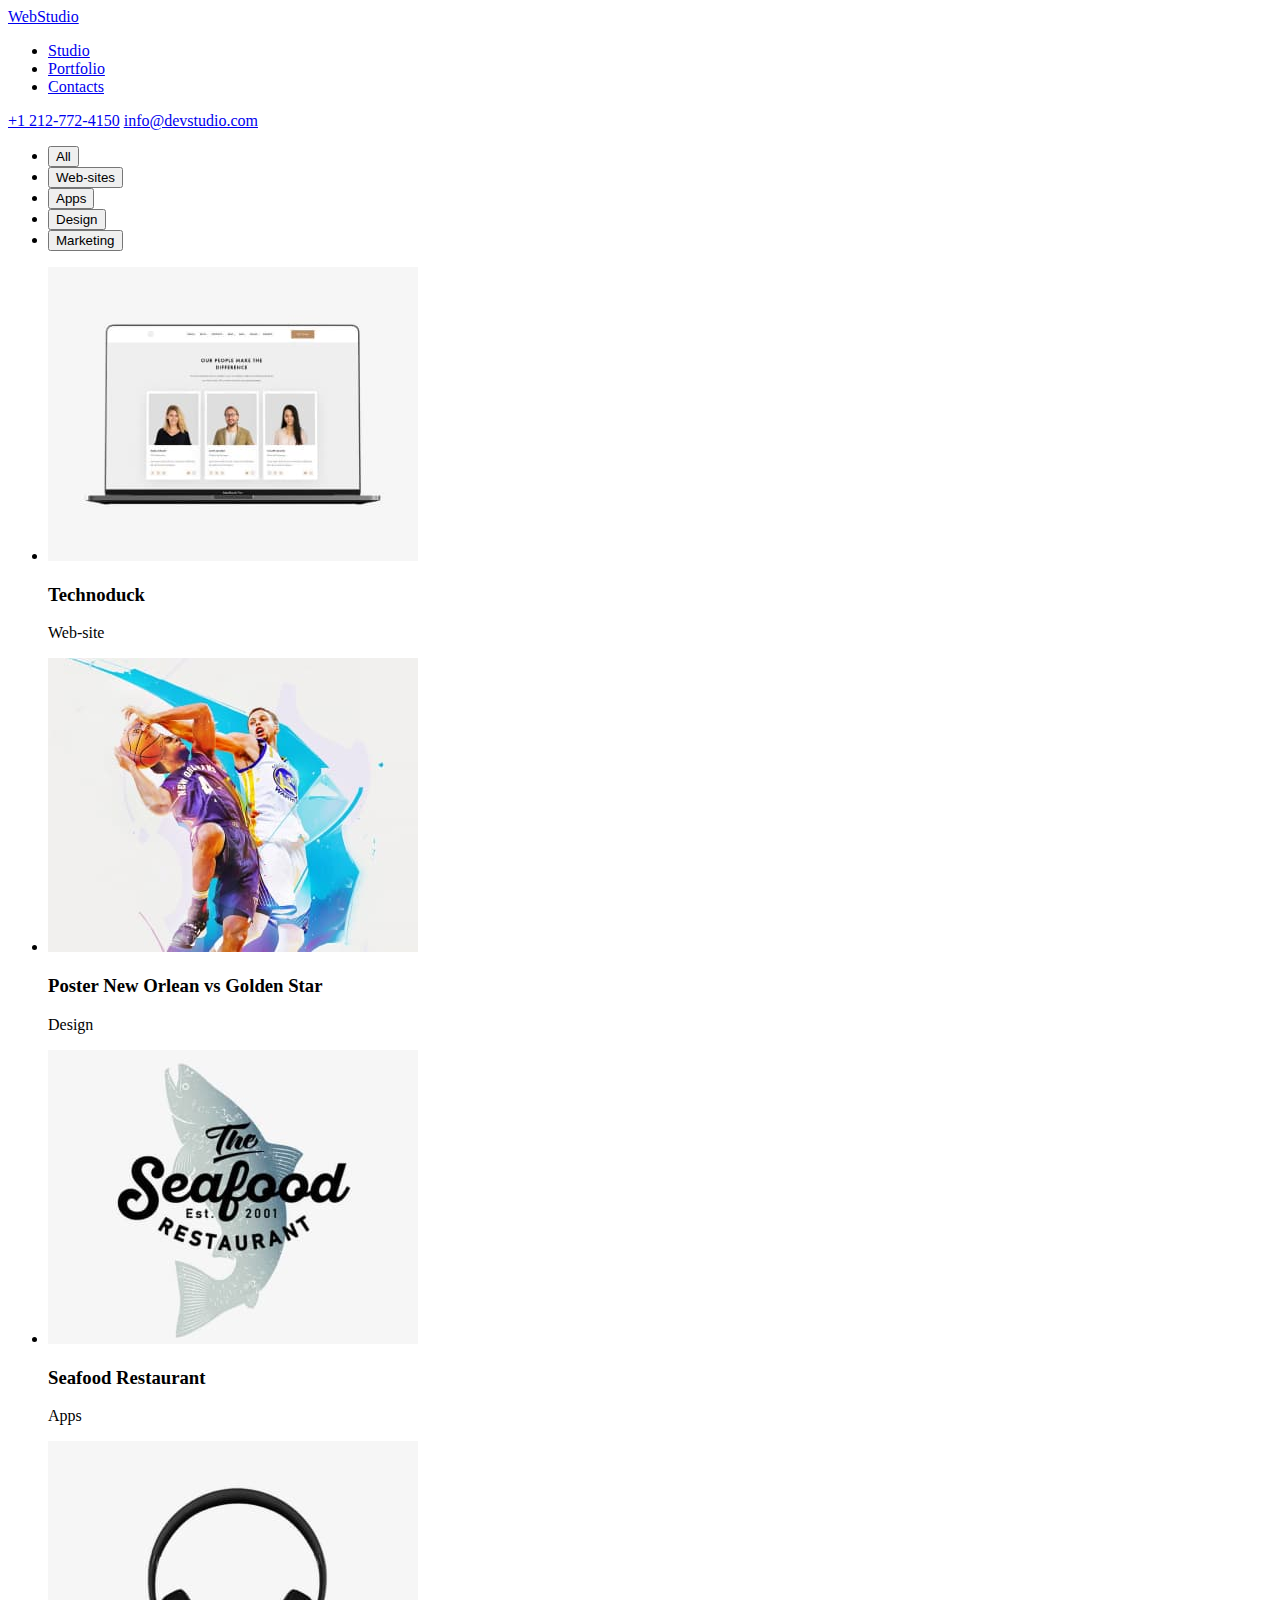
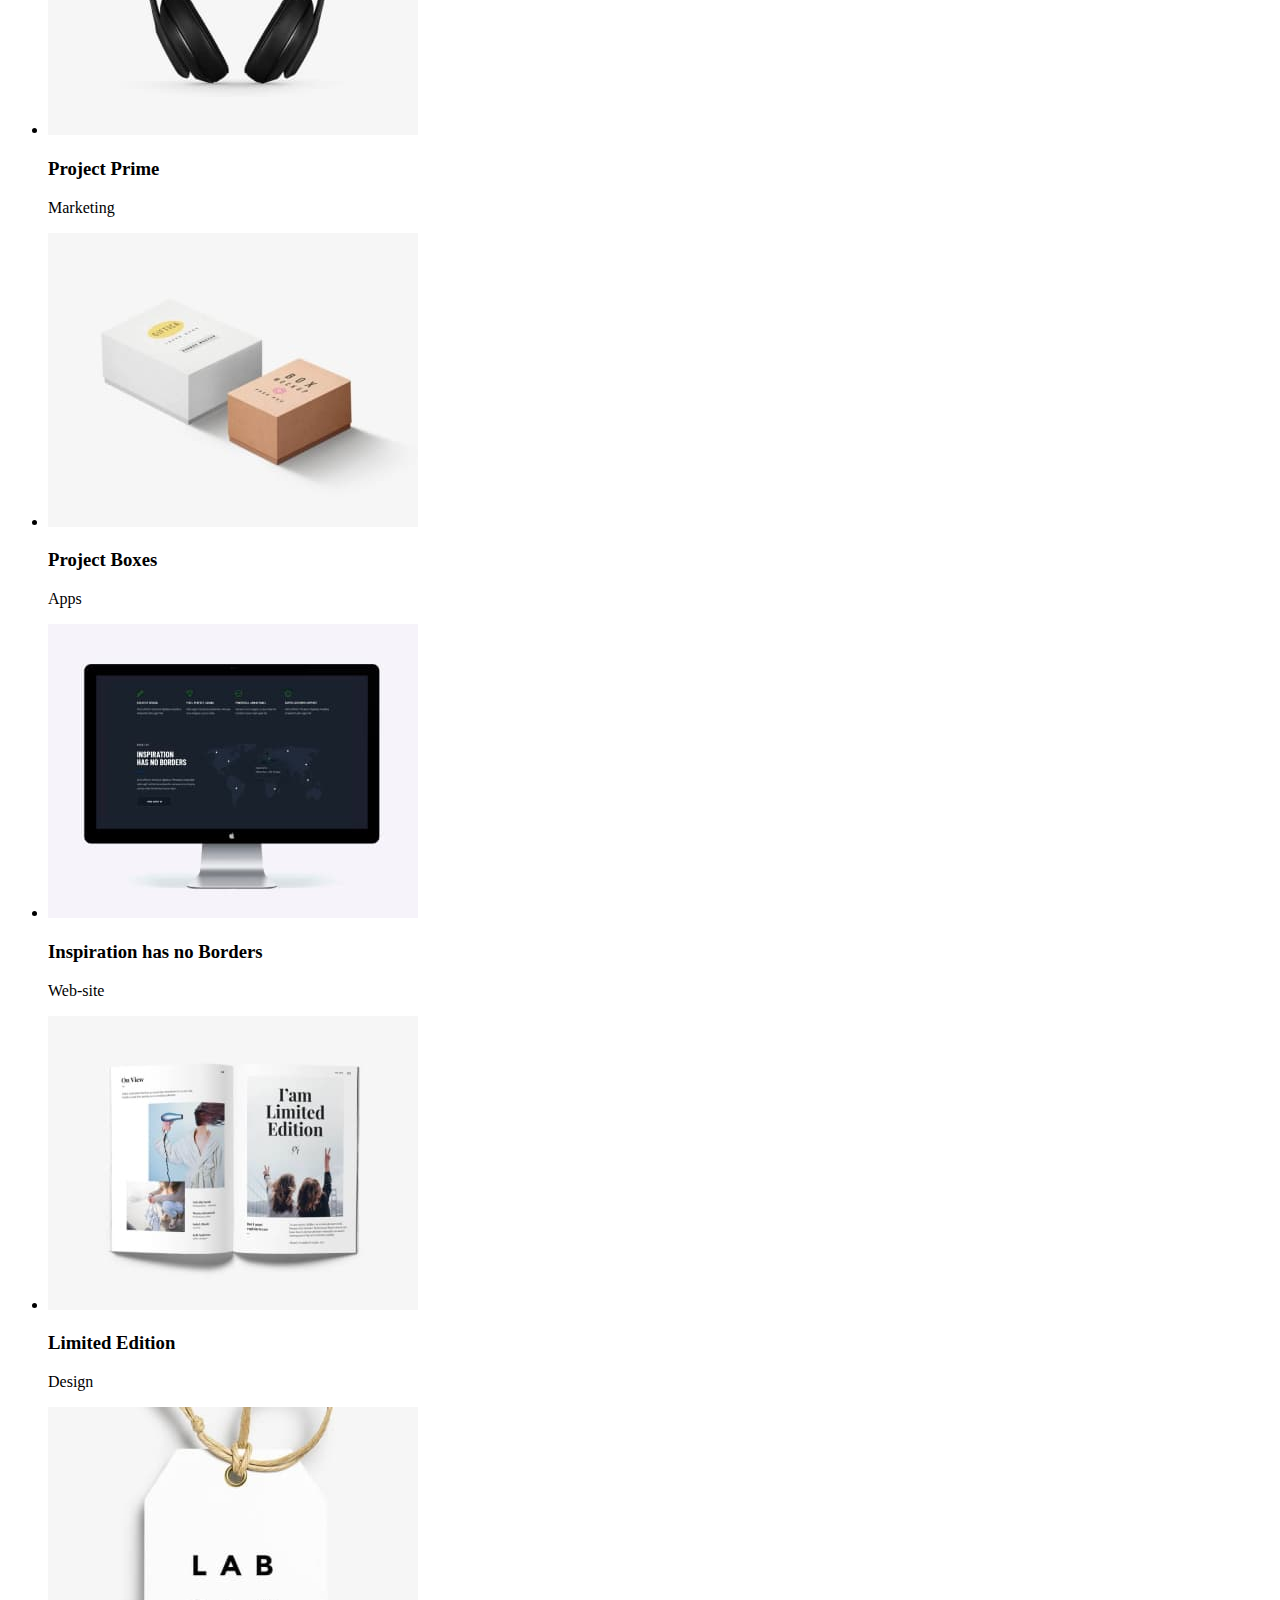
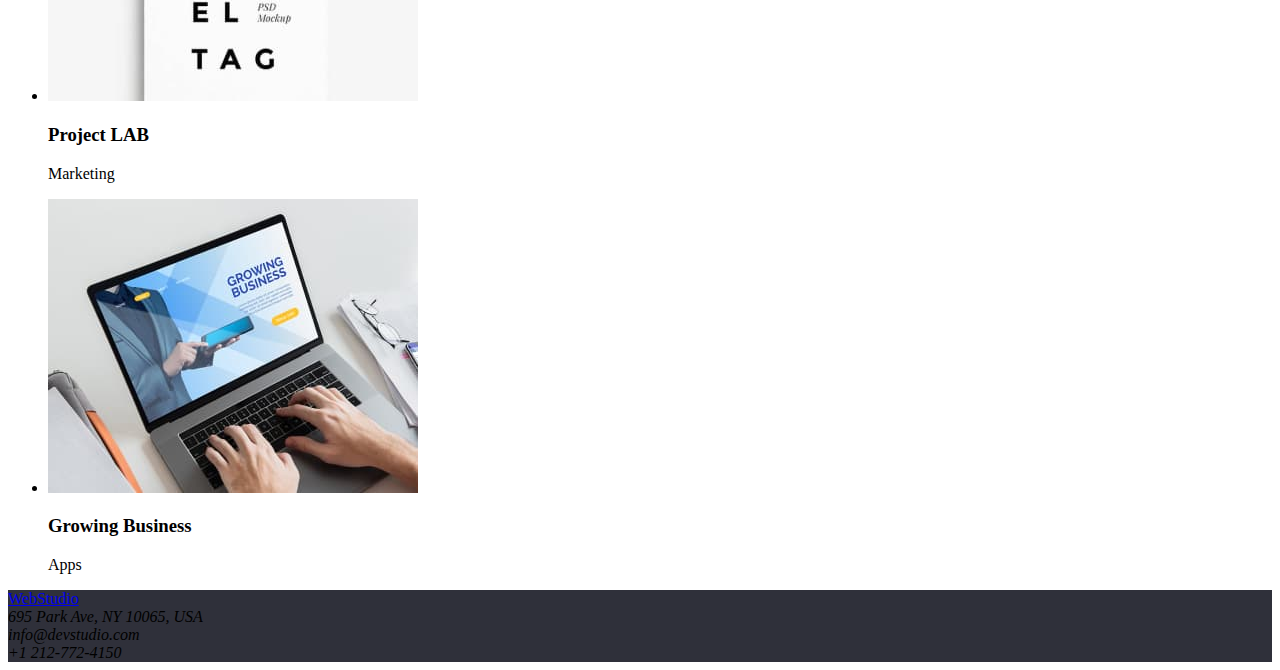
==== portofolio.html @ 6d9f368e "create portofolio.html" ====
<!DOCTYPE html>
<html lang="en">
  <head>
    <meta charset="UTF-8" />
    <meta name="viewport" content="width=device-width, initial-scale=1.0" />
    <title>Portofoliu</title>
    <link rel="stylesheet" href="css/styles.css" />
  </head>
  <body>
    <header>
      <a href="./index.html"></a>
      <a href="#">WebStudio</a>

      <nav>
        <ul>
          <li><a href="index.html">Studio</a></li>
          <li><a href="portofolio.html">Portfolio</a></li>
          <li><a href="#">Contacts</a></li>
        </ul>
      </nav>

      <a href="tel:+1212-772-4150">+1 212-772-4150</a>
      <a href="mailto:info@devstudio.com">info@devstudio.com</a>
    </header>

    <main>
      <section>
        <ul class="filters">
          <li><button type="button">All</button></li>
          <li><button type="button">Web-sites</button></li>
          <li><button type="button">Apps</button></li>
          <li><button type="button">Design</button></li>
          <li><button type="button">Marketing</button></li>
        </ul>
        <ul>
          <li>
            <img
              src="./images/p1.jpg"
              alt="documente electronice"
              width="370"
              height="294"
            />
            <h3>Technoduck</h3>
            <p>Web-site</p>
          </li>

          <li>
            <img src="./images/p2.jpg" alt="Poster" width="370" height="294" />
            <h3>Poster New Orlean vs Golden Star</h3>
            <p>Design</p>
          </li>

          <li>
            <img
              src="./images/p3.jpg"
              alt="Logo Restaurant"
              width="370"
              height="294"
            />
            <h3>Seafood Restaurant</h3>
            <p>Apps</p>
          </li>

          <li>
            <img src="./images/p4.jpg" alt="Casti" width="370" height="294" />
            <h3>Project Prime</h3>
            <p>Marketing</p>
          </li>
          <li>
            <img
              src="./images/p5.jpg"
              alt="Project Boxes"
              width="370"
              height="294"
            />
            <h3>Project Boxes</h3>
            <p>Apps</p>
          </li>
          <li>
            <img
              src="./images/p6.jpg"
              alt="interfata Web-site"
              width="370"
              height="294"
            />
            <h3>Inspiration has no Borders</h3>
            <p>Web-site</p>
          </li>
          <li>
            <img src="./images/p7.jpg" alt="revista" width="370" height="294" />
            <h3>Limited Edition</h3>
            <p>Design</p>
          </li>
          <li>
            <img
              src="./images/p8.jpg"
              alt="eticheta proiect"
              width="370"
              height="294"
            />
            <h3>Project LAB</h3>
            <p>Marketing</p>
          </li>
          <li>
            <img src="./images/p9.jpg" alt="Laptop" width="370" height="294" />
            <h3>Growing Business</h3>
            <p>Apps</p>
          </li>
        </ul>
      </section>
    </main>
    <footer>
      <a href="#">WebStudio</a>
      <address>
        695 Park Ave, NY 10065, USA<br />
        info@devstudio.com <br />
        +1 212-772-4150
      </address>
    </footer>
  </body>
</html>
---- css/styles.css ----
footer{
    background-color: #2F303A;
}
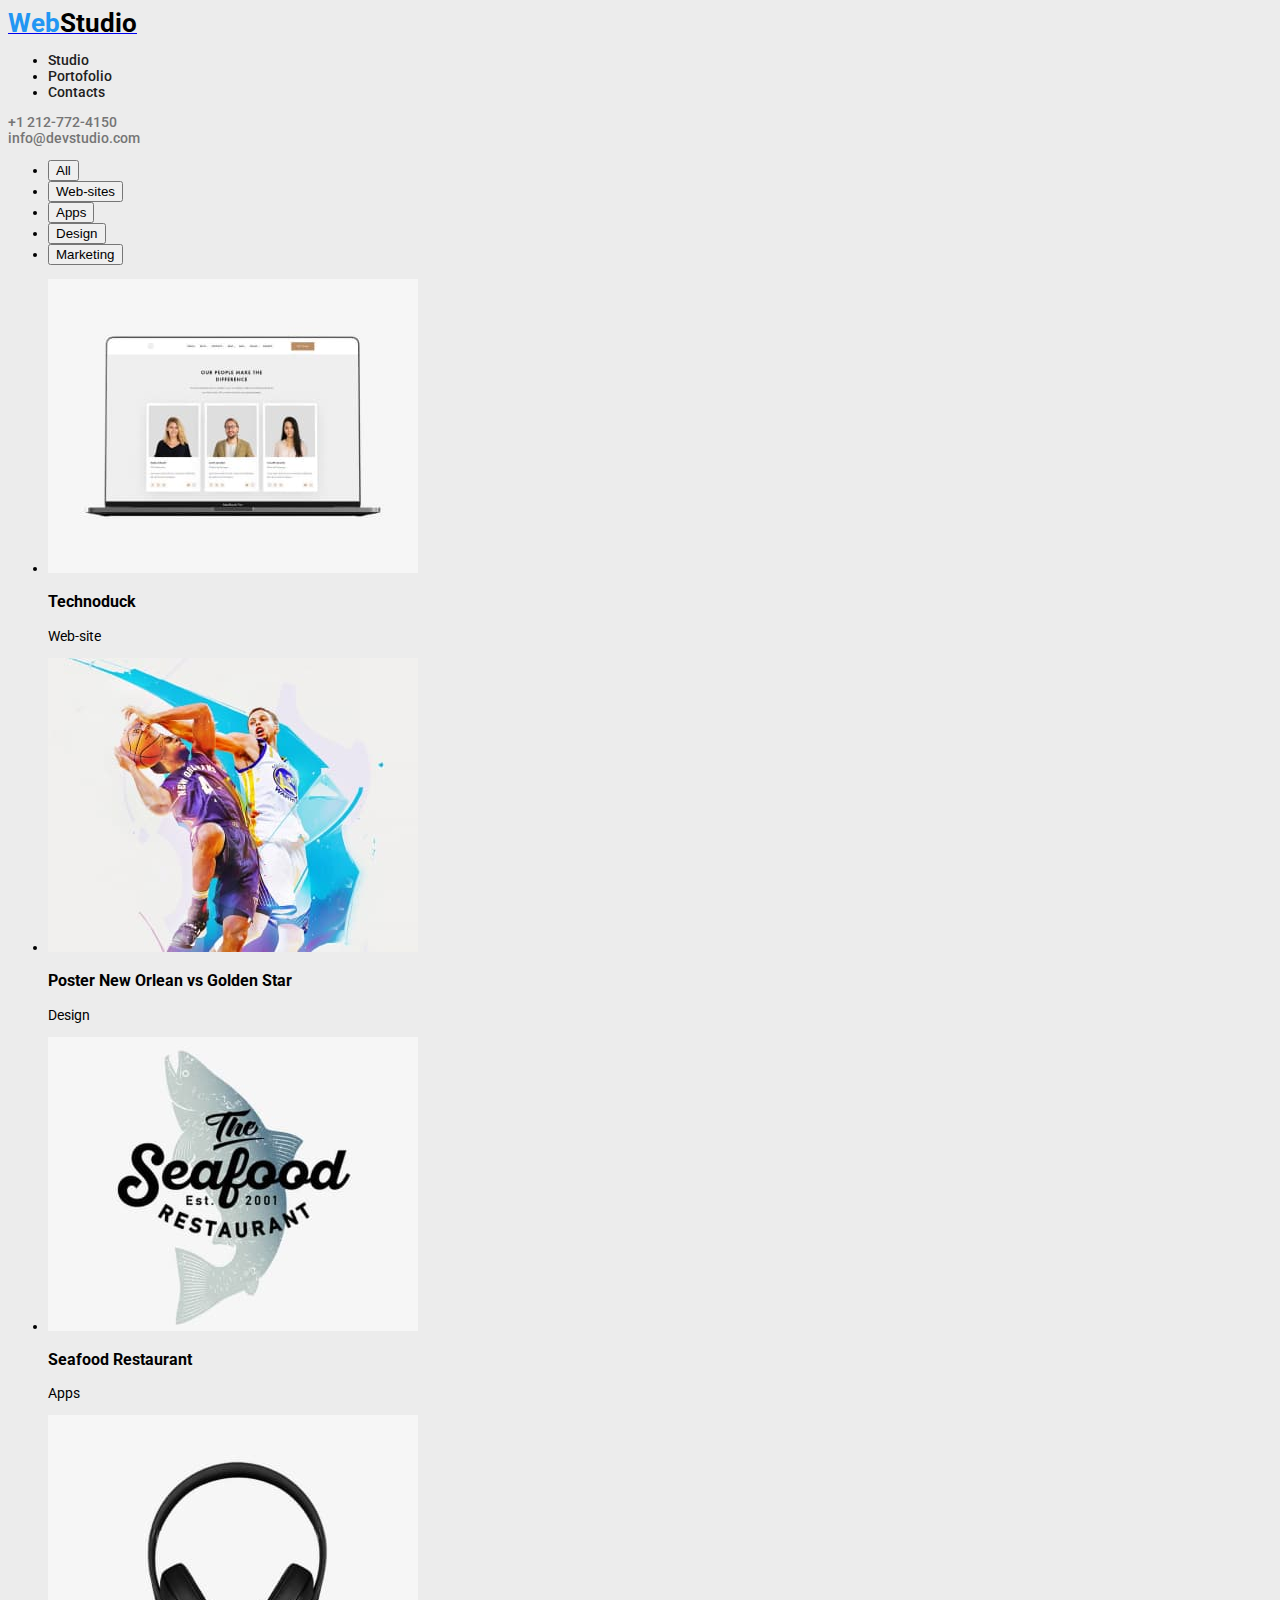
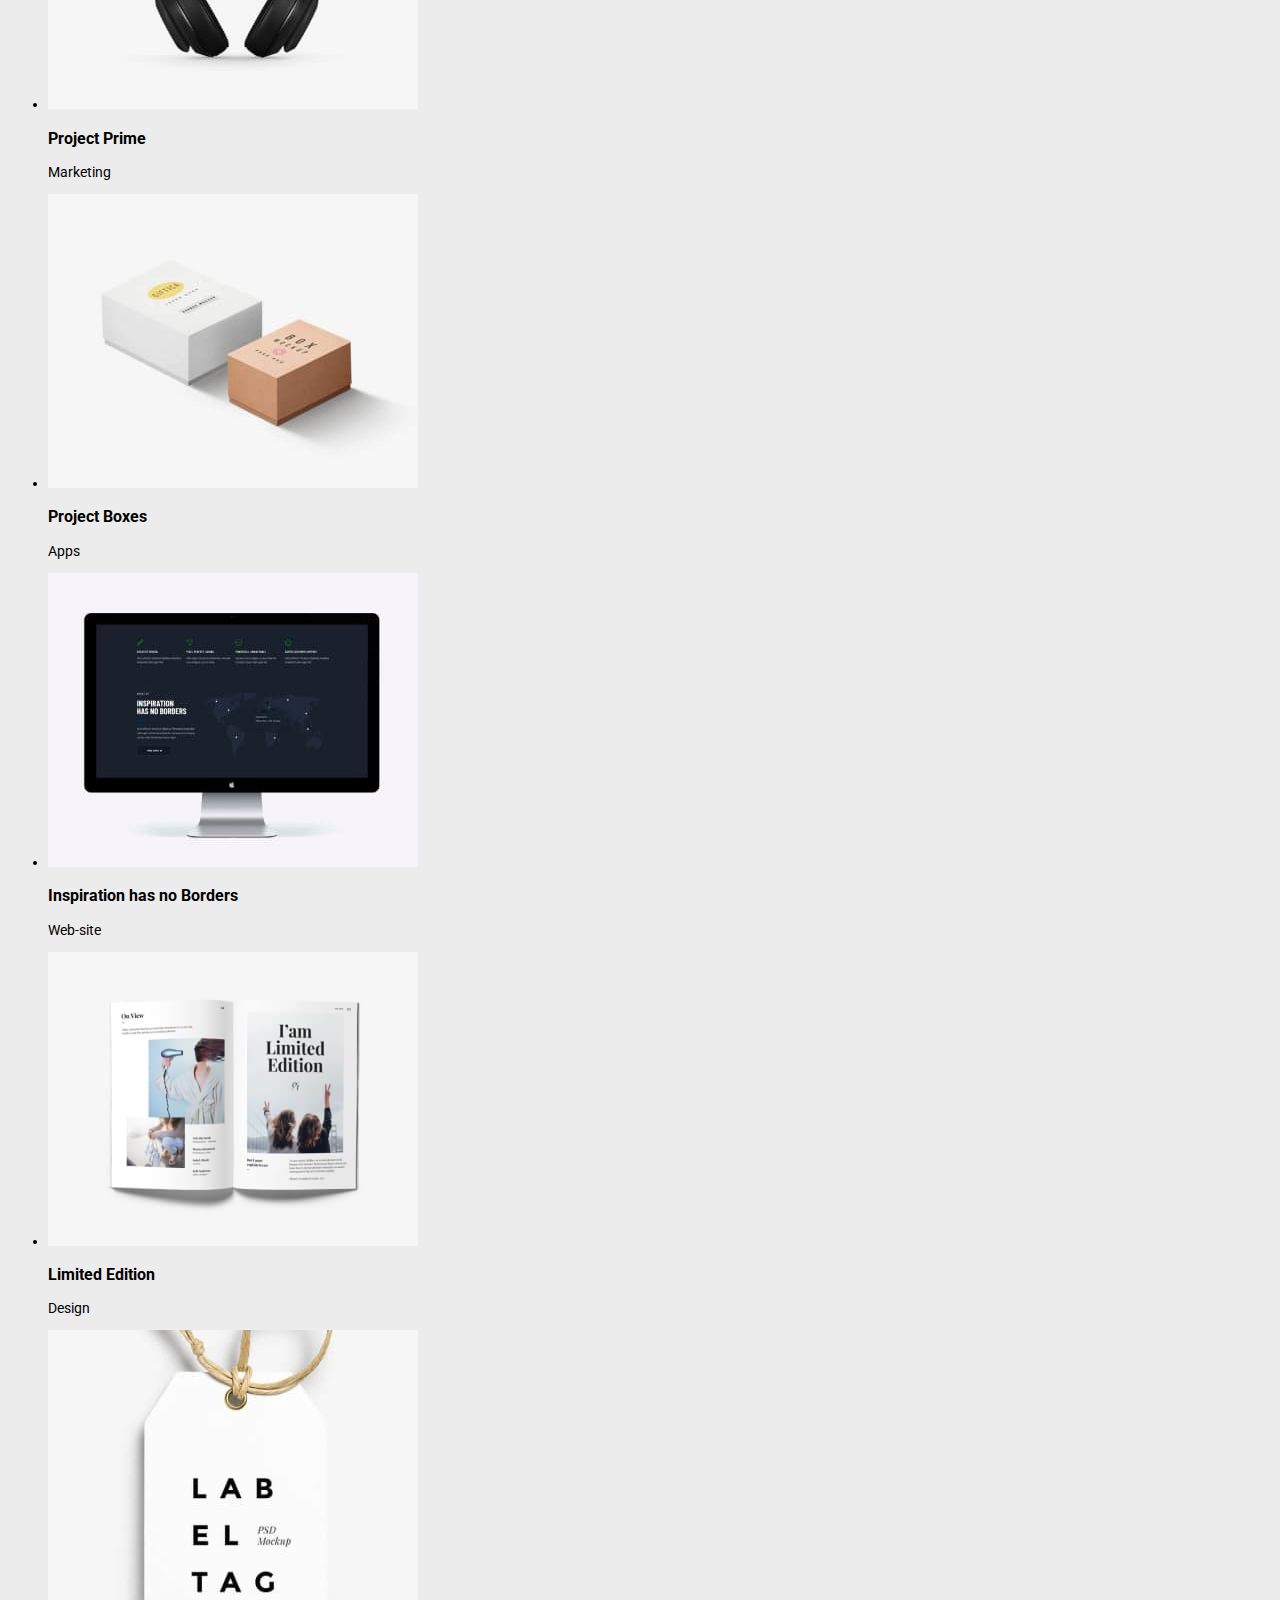
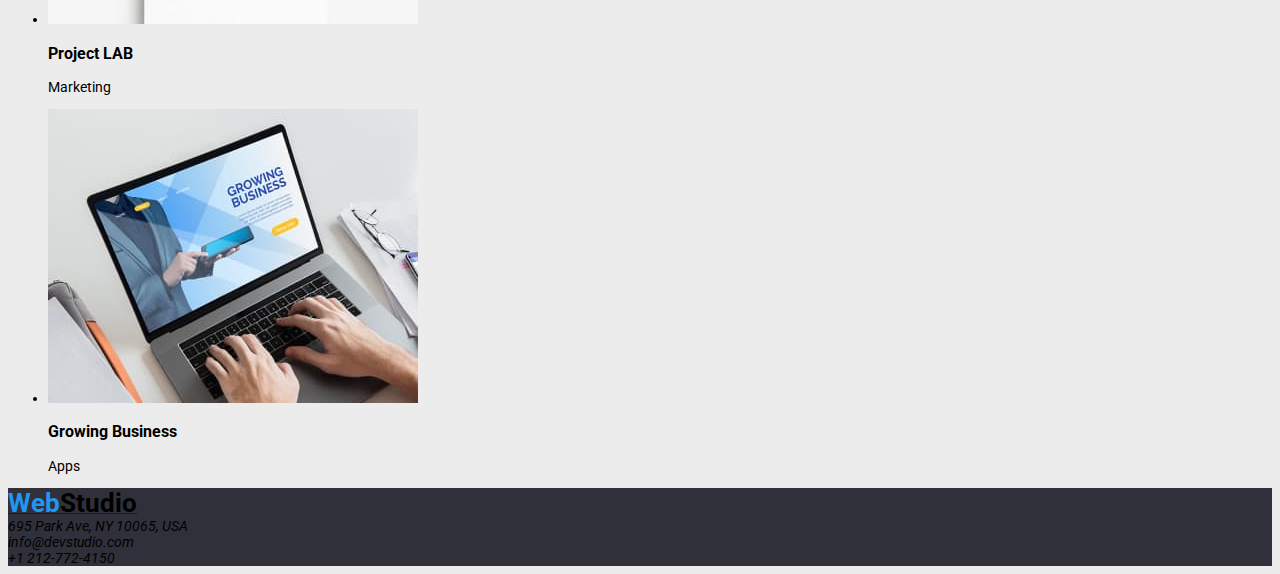
==== commit 4e4446ba: "work in progress" ====
--- a/portofolio.html
+++ b/portofolio.html
@@ -4,28 +4,40 @@
     <meta charset="UTF-8" />
     <meta name="viewport" content="width=device-width, initial-scale=1.0" />
     <title>Portofoliu</title>
+    <link rel="preconnect" href="https://fonts.googleapis.com" />
+    <link rel="preconnect" href="https://fonts.gstatic.com" crossorigin />
+    <link
+      href="https://fonts.googleapis.com/css2?family=Montserrat:wght@400;700&family=Raleway:wght@700&family=Roboto:wght@400;500;700;900&display=swap"
+      rel="stylesheet"
+    />
     <link rel="stylesheet" href="css/styles.css" />
   </head>
   <body>
-    <header>
-      <a href="./index.html"></a>
-      <a href="#">WebStudio</a>
+    <header class="global-header">
+      <a href="#"
+        ><span class="logo-first">Web</span
+        ><span class="logo-second">Studio</span></a
+      >
 
-      <nav>
+      <nav class="main-navigation">
         <ul>
           <li><a href="index.html">Studio</a></li>
-          <li><a href="portofolio.html">Portfolio</a></li>
+          <li>
+            <a href="portofolio.html">Portofolio</a>
+          </li>
           <li><a href="#">Contacts</a></li>
         </ul>
       </nav>
 
-      <a href="tel:+1212-772-4150">+1 212-772-4150</a>
-      <a href="mailto:info@devstudio.com">info@devstudio.com</a>
+      <div class="contacts">
+        <a href="tel:+1212-772-4150">+1 212-772-4150</a> <br />
+        <a href="mailto:info@devstudio.com">info@devstudio.com</a>
+      </div>
     </header>
 
     <main>
       <section>
-        <ul class="filters">
+        <ul>
           <li><button type="button">All</button></li>
           <li><button type="button">Web-sites</button></li>
           <li><button type="button">Apps</button></li>
@@ -109,8 +121,11 @@
         </ul>
       </section>
     </main>
-    <footer>
-      <a href="#">WebStudio</a>
+    <footer class="global-footer">
+      <a href="#"
+        ><span class="logo-first">Web</span
+        ><span class="logo-second">Studio</span></a
+      >
       <address>
         695 Park Ave, NY 10065, USA<br />
         info@devstudio.com <br />
--- a/css/styles.css
+++ b/css/styles.css
@@ -1,3 +1,64 @@
-footer{
-    background-color: #2F303A;
+:root {
+    --section-color:#2F303A;
+    --link-color: #212121;
+}
+body{
+    background-color: #ECECEC;
+    font-family: "Roboto";
+    font-size: 14px;
+}
+.logo-first{
+    font-style: "Releway";
+    font-weight: 700;
+    color: #2196F3;
+    font-size: 26px;
+}
+.logo-second {
+    font-style: "Releway";
+    font-weight: 700;
+    color: #000;
+    font-size: 26px;
+}
+.nav-list{
+    list-style-type: none;
+}
+
+.global-header .main-navigation a:link{
+    color: var(--link-color);
+    text-decoration: none;
+    font-weight: 500;
+}
+.global-header .main-navigation a:hover {
+    color: #2196F3;
+}
+.contacts a:link{
+    color: #757575;
+    text-decoration: none;
+    font-weight: 500;
+}
+.contacts a:hover {
+    color: #2196F3;
+}
+.request-service-class{
+    background-color: var(--section-color);
+    color: #FFFF;
+    font-weight: 900;   
+}
+
+.request-service-button{
+    background-color: #2196F3;
+    color: #FFFF;
+    font-weight: 700;
+    
+}
+.description-list{
+    list-style-type: none;
+}
+.description-title{
+    font-weight: 700;
+    color: var(--link-color);
+}
+
+.global-footer{
+    background-color: var(--section-color);
 }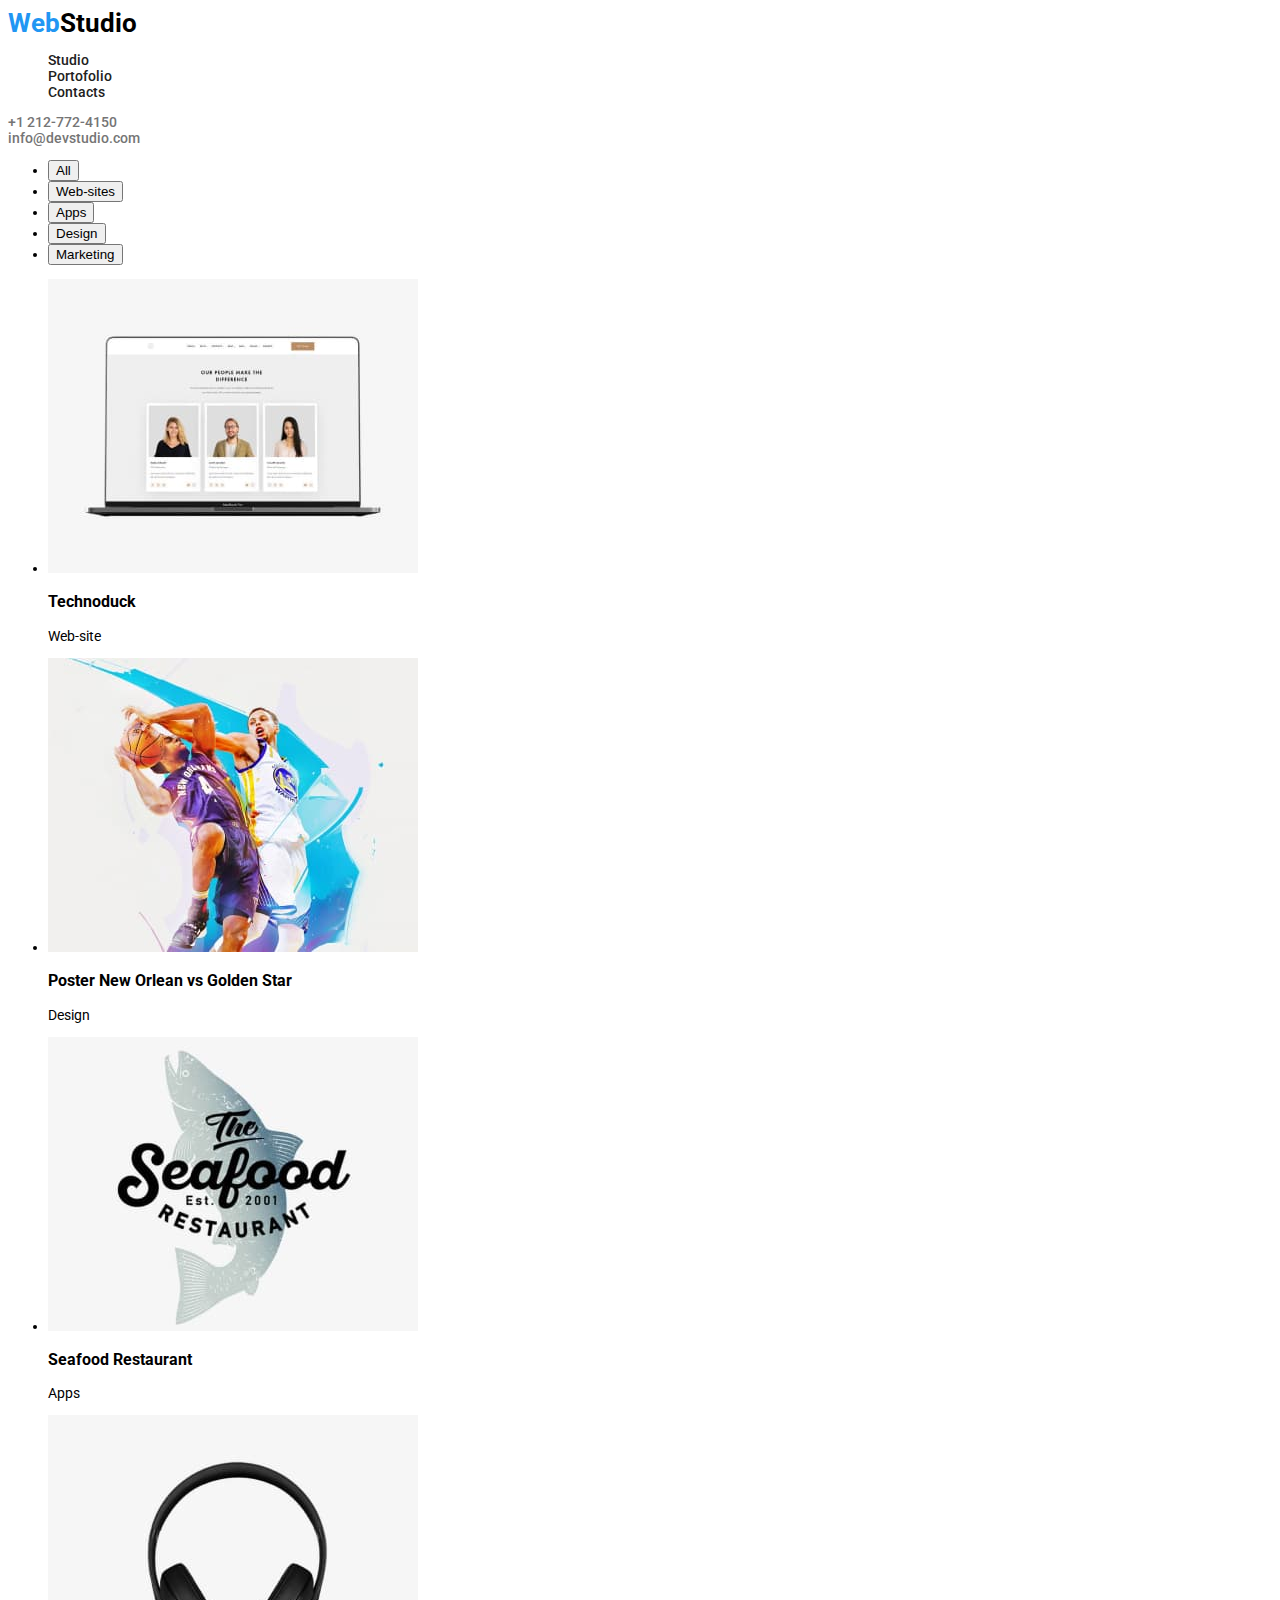
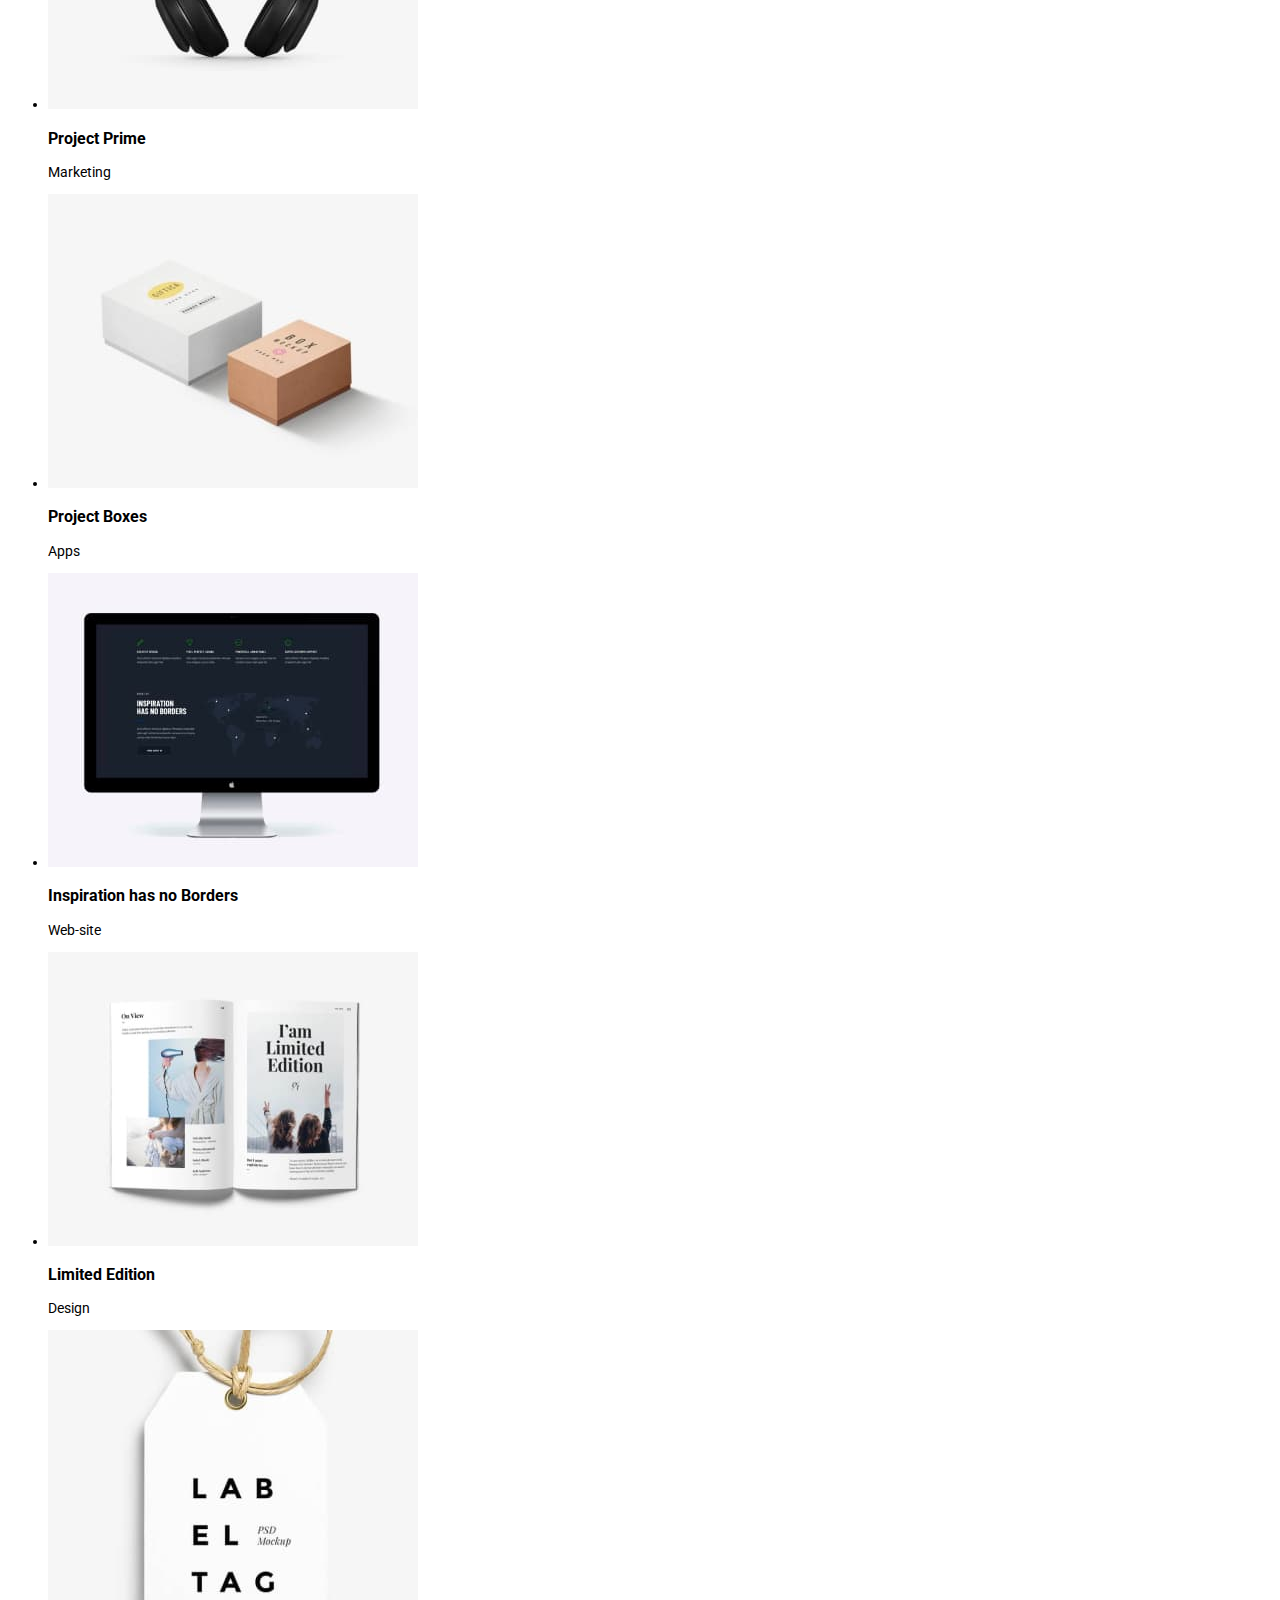
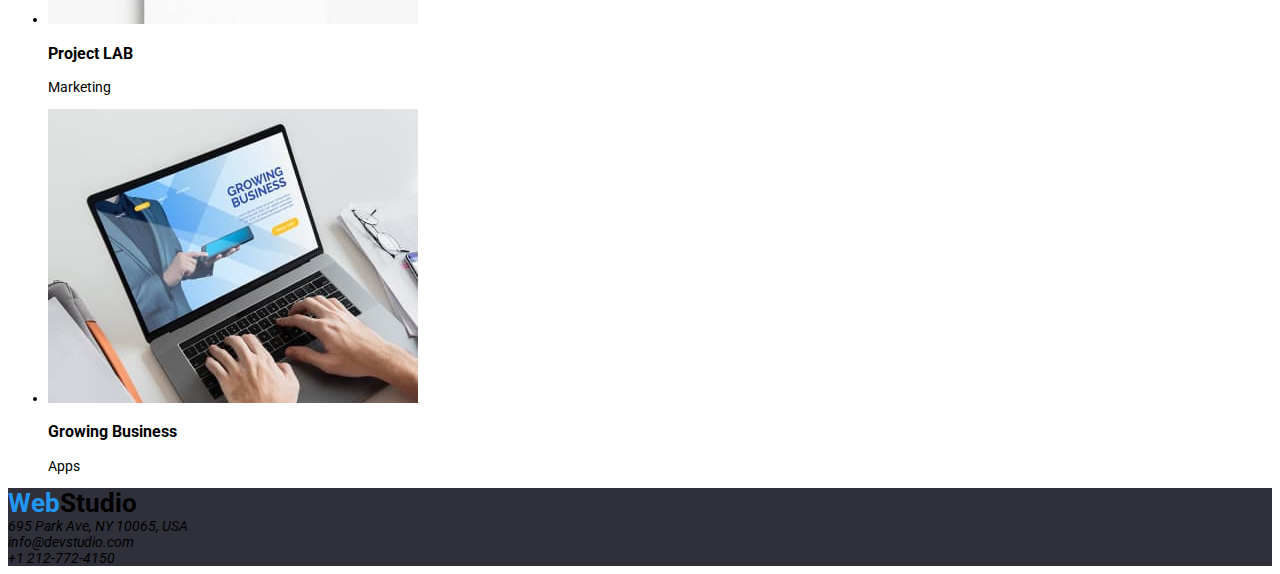
==== commit 63850f42: "finalizare studio page" ====
--- a/portofolio.html
+++ b/portofolio.html
@@ -14,13 +14,13 @@
   </head>
   <body>
     <header class="global-header">
-      <a href="#"
+      <a class="logo" href="#"
         ><span class="logo-first">Web</span
         ><span class="logo-second">Studio</span></a
       >
 
       <nav class="main-navigation">
-        <ul>
+        <ul class="nav-list">
           <li><a href="index.html">Studio</a></li>
           <li>
             <a href="portofolio.html">Portofolio</a>
@@ -122,14 +122,14 @@
       </section>
     </main>
     <footer class="global-footer">
-      <a href="#"
+      <a class="logo" href="#"
         ><span class="logo-first">Web</span
         ><span class="logo-second">Studio</span></a
       >
       <address>
         695 Park Ave, NY 10065, USA<br />
-        info@devstudio.com <br />
-        +1 212-772-4150
+        <span class="footer-address">info@devstudio.com</span> <br />
+        <span class="footer-address">+1 212-772-4150</span>
       </address>
     </footer>
   </body>
--- a/css/styles.css
+++ b/css/styles.css
@@ -1,64 +1,111 @@
 :root {
-    --section-color:#2F303A;
-    --link-color: #212121;
+  --section-color: #2f303a;
+  --element-color: #212121;
+  --text-color: #757575;
+  --hover-color: #2196f3;
 }
-body{
-    background-color: #ECECEC;
-    font-family: "Roboto";
-    font-size: 14px;
+
+body {
+  background-color: #ffff;
+  font-family: "Roboto", sans-serif;
+  font-size: 14px;
 }
-.logo-first{
-    font-style: "Releway";
-    font-weight: 700;
-    color: #2196F3;
-    font-size: 26px;
+/* Stilizare Logo */
+.logo{
+    text-decoration: none;
 }
+.logo-first {
+  font-style: "Releway";
+  font-weight: 700;
+  color: var(--hover-color);
+  font-size: 26px;
+}
+
 .logo-second {
-    font-style: "Releway";
-    font-weight: 700;
-    color: #000;
-    font-size: 26px;
+  font-style: "Releway";
+  font-weight: 700;
+  color: #000;
+  font-size: 26px;
 }
-.nav-list{
+
+/* Stilizarea link-urilor de navigare */
+.nav-list {
+  list-style-type: none;
+}
+
+.global-header .main-navigation a:link {
+  color: var(--element-color);
+  text-decoration: none;
+  font-weight: 500;
+}
+
+.global-header .main-navigation a:hover {
+  color: var(--hover-color);
+}
+
+.contacts a:link {
+  color: var(--text-color);
+  text-decoration: none;
+  font-weight: 500;
+}
+
+.contacts a:hover {
+  color: var(--hover-color);
+}
+
+/* Stilizare First Section */
+.first-section-class {
+  background-color: var(--section-color);
+  color: #ffff;
+  font-weight: 900;
+}
+.request-service-button {
+  background-color: var(--hover-color);
+  color: #ffff;
+  font-weight: 700;
+}
+
+/* Stilizare Description Section */
+.description-list {
+  list-style-type: none;
+}
+
+.description-title {
+  font-weight: 700;
+  color: var(--element-color);
+}
+.description-text {
+  color: var(--text-color);
+}
+
+/* Stilizare What We Do Section */
+.what-we-do-list {
+  list-style-type: none;
+}
+
+/* Stilizare Our Team Section  */
+.team-list {
     list-style-type: none;
 }
 
-.global-header .main-navigation a:link{
-    color: var(--link-color);
-    text-decoration: none;
-    font-weight: 500;
-}
-.global-header .main-navigation a:hover {
-    color: #2196F3;
-}
-.contacts a:link{
-    color: #757575;
-    text-decoration: none;
-    font-weight: 500;
-}
-.contacts a:hover {
-    color: #2196F3;
-}
-.request-service-class{
-    background-color: var(--section-color);
-    color: #FFFF;
-    font-weight: 900;   
+.team-section {
+  background-color: #f5f4fa;
 }
 
-.request-service-button{
-    background-color: #2196F3;
-    color: #FFFF;
-    font-weight: 700;
-    
+.team-member {
+  color: var(--element-color);
+  font-weight: 500;
+  font-size: 16px;
 }
-.description-list{
-    list-style-type: none;
+.team-member-job {
+  font-weight: 400;
+  font-size: 16px;
+  color: var(--text-color);
 }
-.description-title{
-    font-weight: 700;
-    color: var(--link-color);
+.footer-address:hover {
+  color: var(--hover-color);
 }
 
-.global-footer{
-    background-color: var(--section-color);
-}+.global-footer {
+  background-color: var(--section-color);
+}
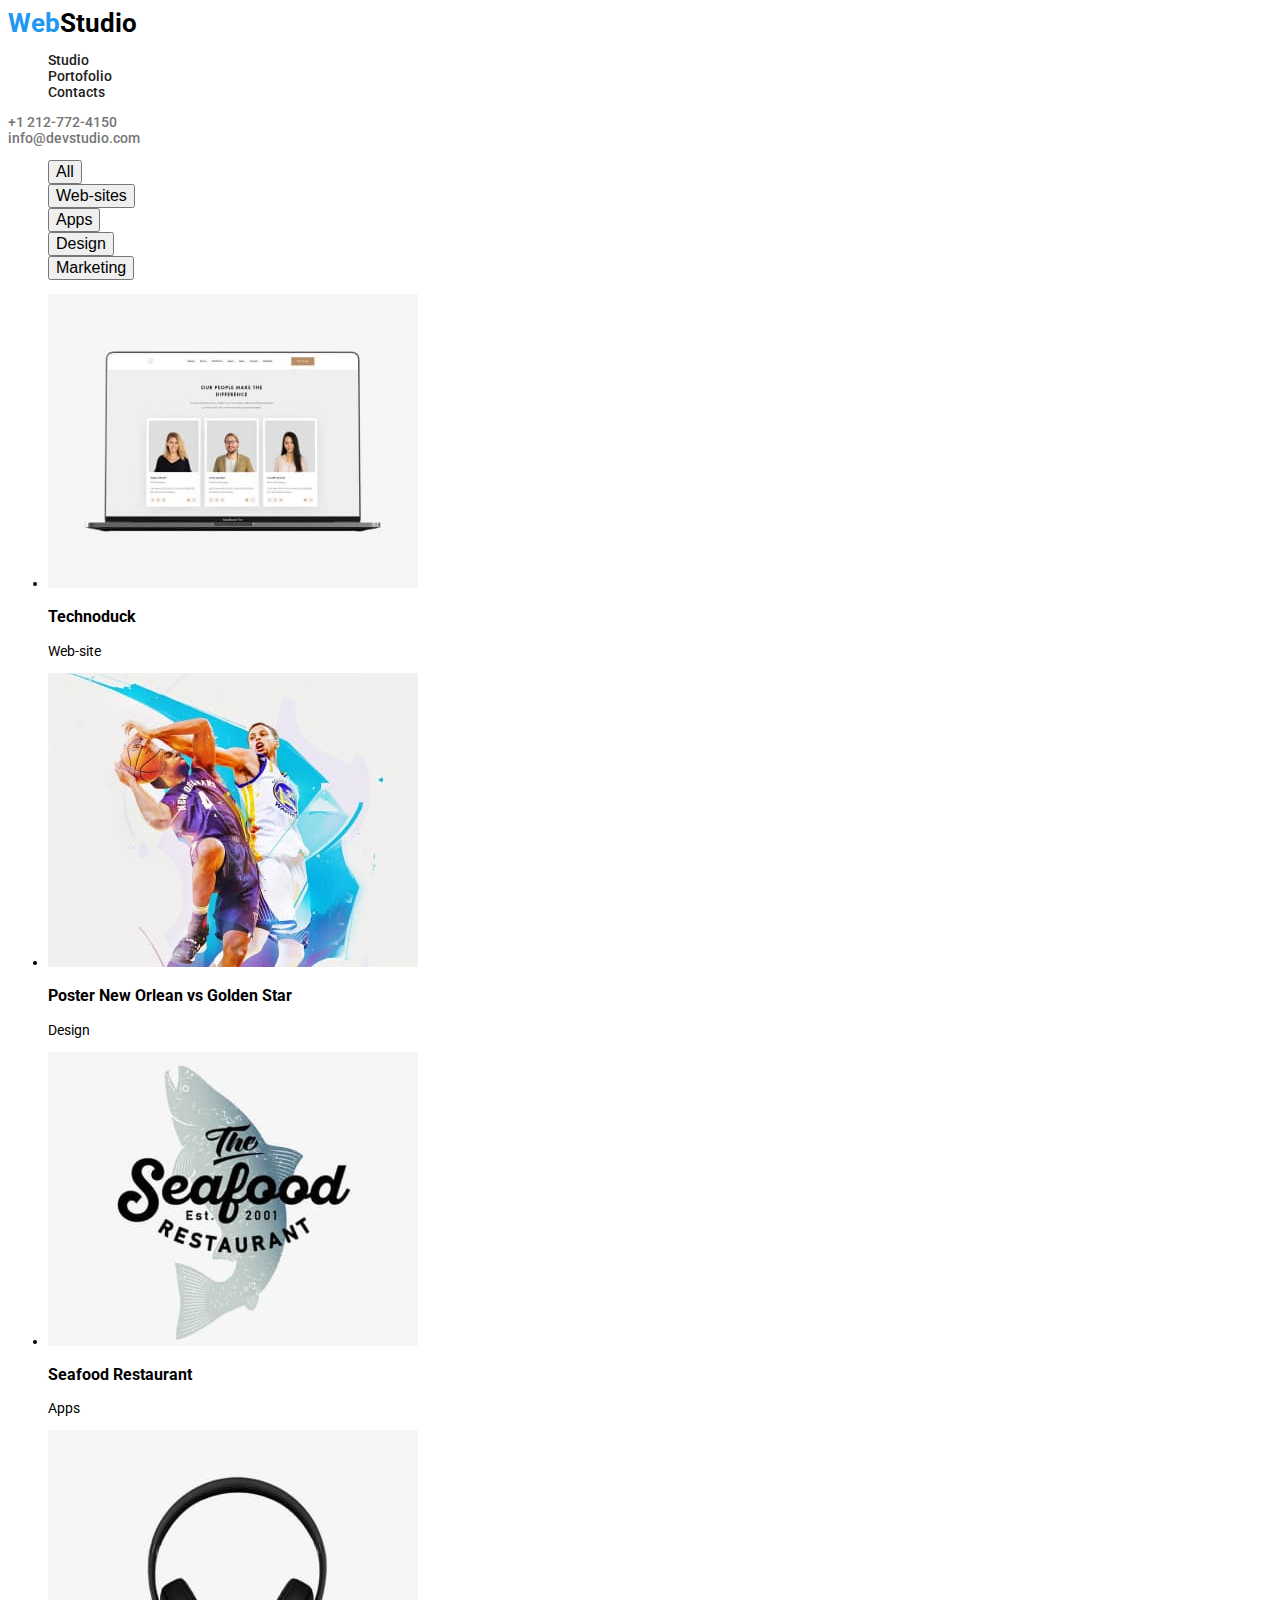
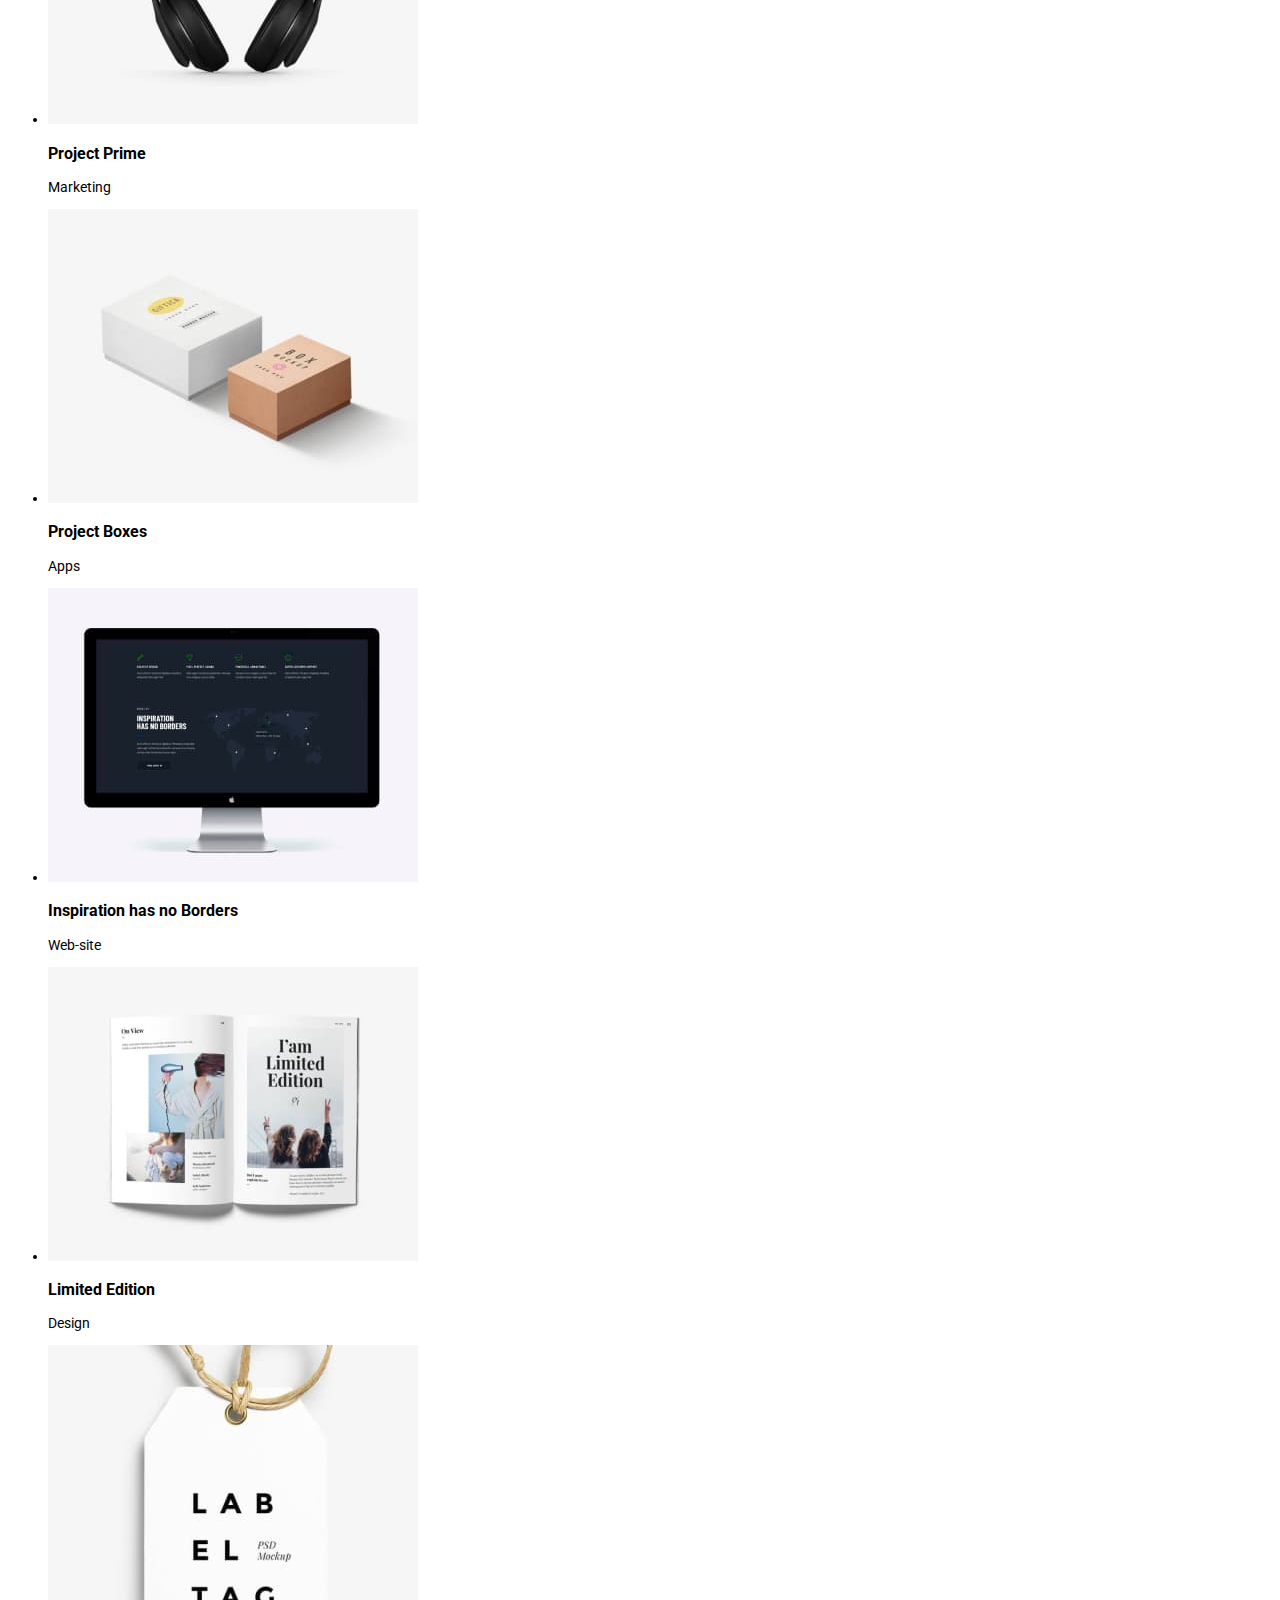
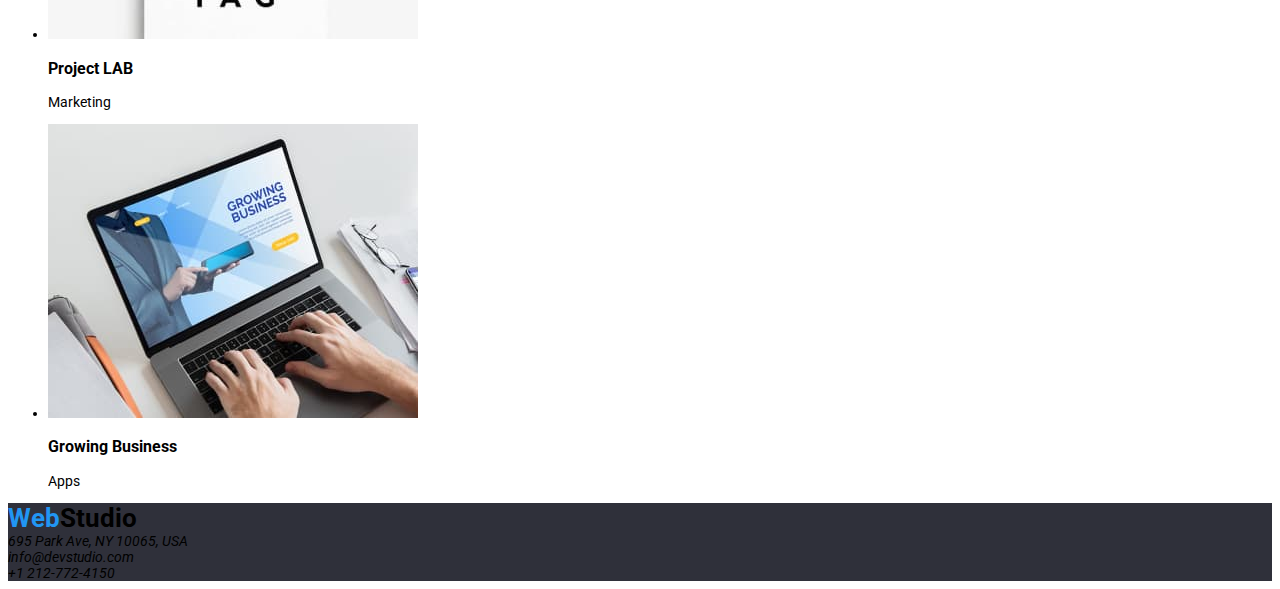
==== commit 46db6086: "stilizare lista butoane" ====
--- a/portofolio.html
+++ b/portofolio.html
@@ -37,12 +37,16 @@
 
     <main>
       <section>
-        <ul>
-          <li><button type="button">All</button></li>
-          <li><button type="button">Web-sites</button></li>
-          <li><button type="button">Apps</button></li>
-          <li><button type="button">Design</button></li>
-          <li><button type="button">Marketing</button></li>
+        <ul class="button-list">
+          <li><button class="filter-button" type="button">All</button></li>
+          <li>
+            <button class="filter-button" type="button">Web-sites</button>
+          </li>
+          <li><button class="filter-button" type="button">Apps</button></li>
+          <li><button class="filter-button" type="button">Design</button></li>
+          <li>
+            <button class="filter-button" type="button">Marketing</button>
+          </li>
         </ul>
         <ul>
           <li>
--- a/css/styles.css
+++ b/css/styles.css
@@ -11,44 +11,36 @@
   font-size: 14px;
 }
 /* Stilizare Logo */
-.logo{
-    text-decoration: none;
+.logo {
+  text-decoration: none;
+  font-style: "Releway";
+  font-weight: 700;
+  font-size: 26px;
 }
 .logo-first {
-  font-style: "Releway";
-  font-weight: 700;
   color: var(--hover-color);
-  font-size: 26px;
 }
-
 .logo-second {
-  font-style: "Releway";
-  font-weight: 700;
   color: #000;
-  font-size: 26px;
 }
 
 /* Stilizarea link-urilor de navigare */
 .nav-list {
   list-style-type: none;
 }
-
 .global-header .main-navigation a:link {
   color: var(--element-color);
   text-decoration: none;
   font-weight: 500;
 }
-
 .global-header .main-navigation a:hover {
   color: var(--hover-color);
 }
-
 .contacts a:link {
   color: var(--text-color);
   text-decoration: none;
   font-weight: 500;
 }
-
 .contacts a:hover {
   color: var(--hover-color);
 }
@@ -69,7 +61,6 @@
 .description-list {
   list-style-type: none;
 }
-
 .description-title {
   font-weight: 700;
   color: var(--element-color);
@@ -85,13 +76,11 @@
 
 /* Stilizare Our Team Section  */
 .team-list {
-    list-style-type: none;
+  list-style-type: none;
 }
-
 .team-section {
   background-color: #f5f4fa;
 }
-
 .team-member {
   color: var(--element-color);
   font-weight: 500;
@@ -102,10 +91,17 @@
   font-size: 16px;
   color: var(--text-color);
 }
+
 .footer-address:hover {
   color: var(--hover-color);
 }
-
+.button-list{
+  list-style-type: none;
+}
+.filter-button{
+  font-weight: 500;
+  font-size: 16px;
+}
 .global-footer {
   background-color: var(--section-color);
 }
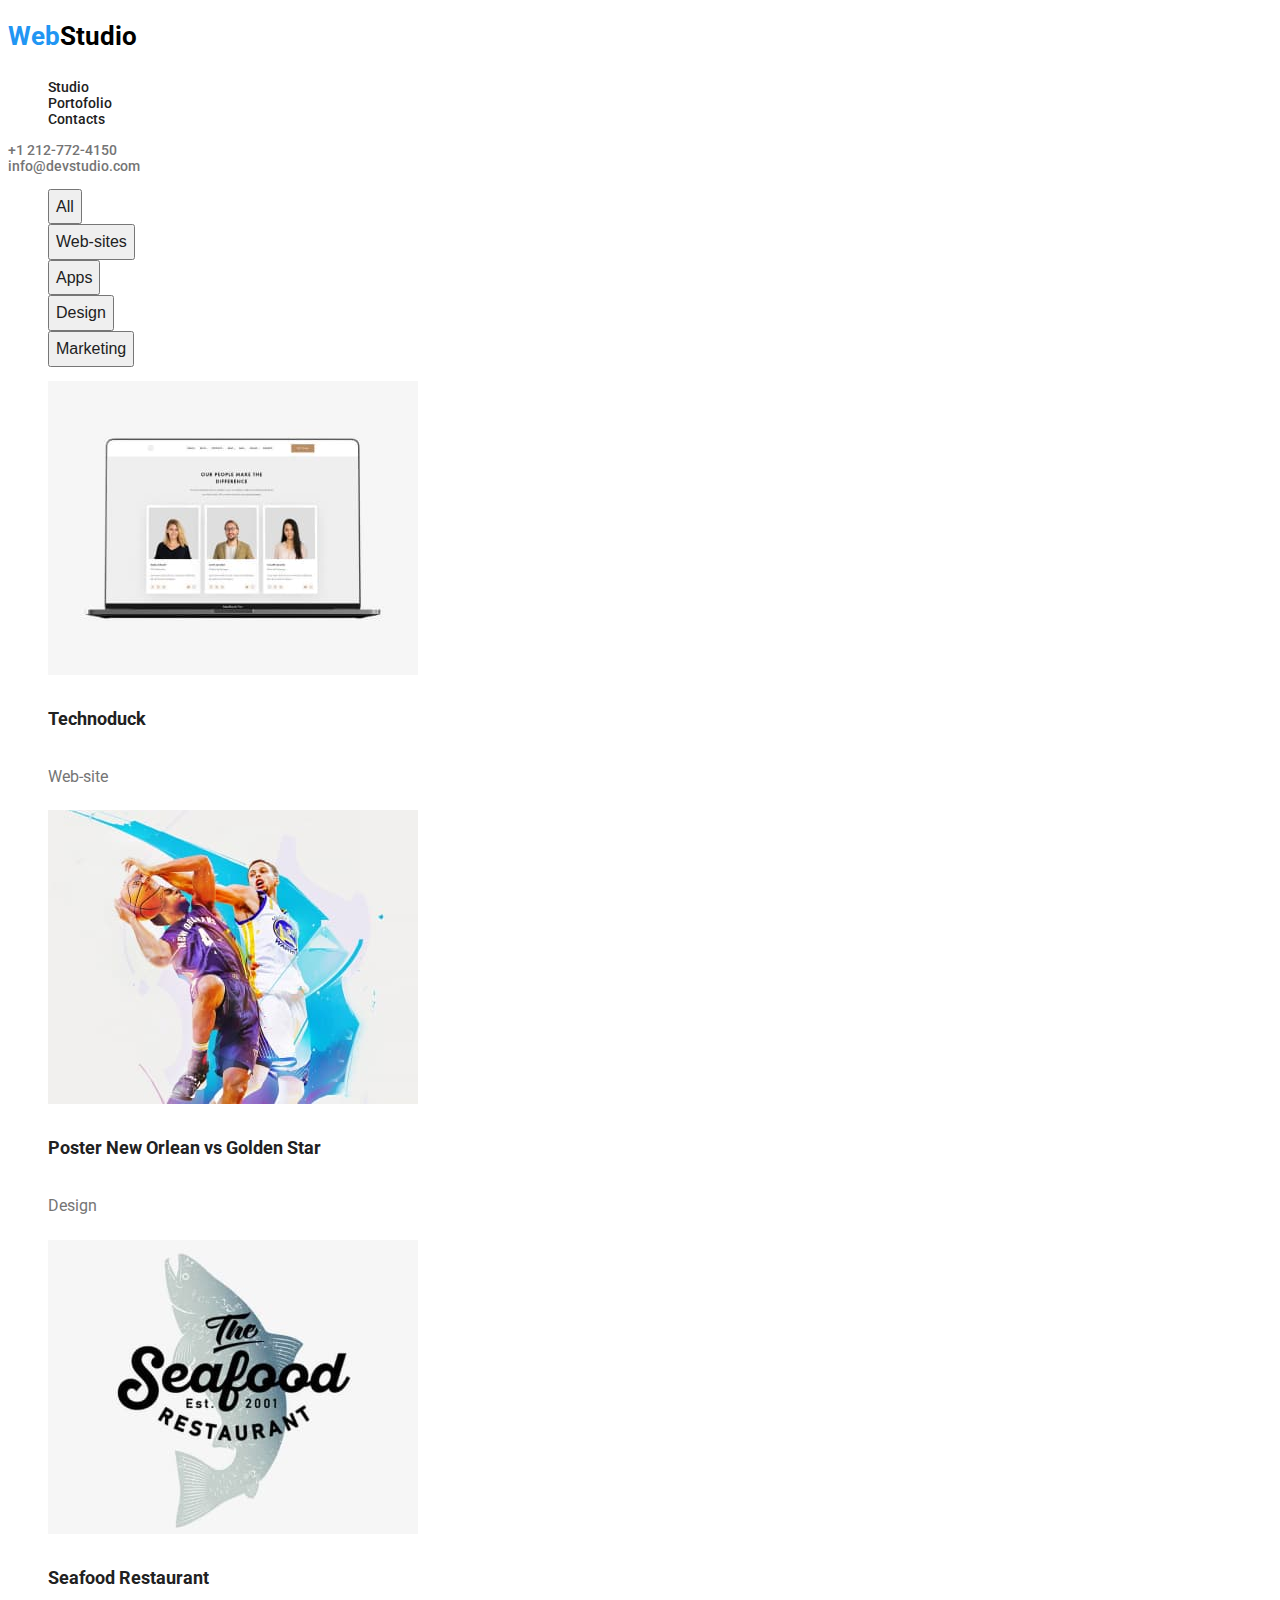
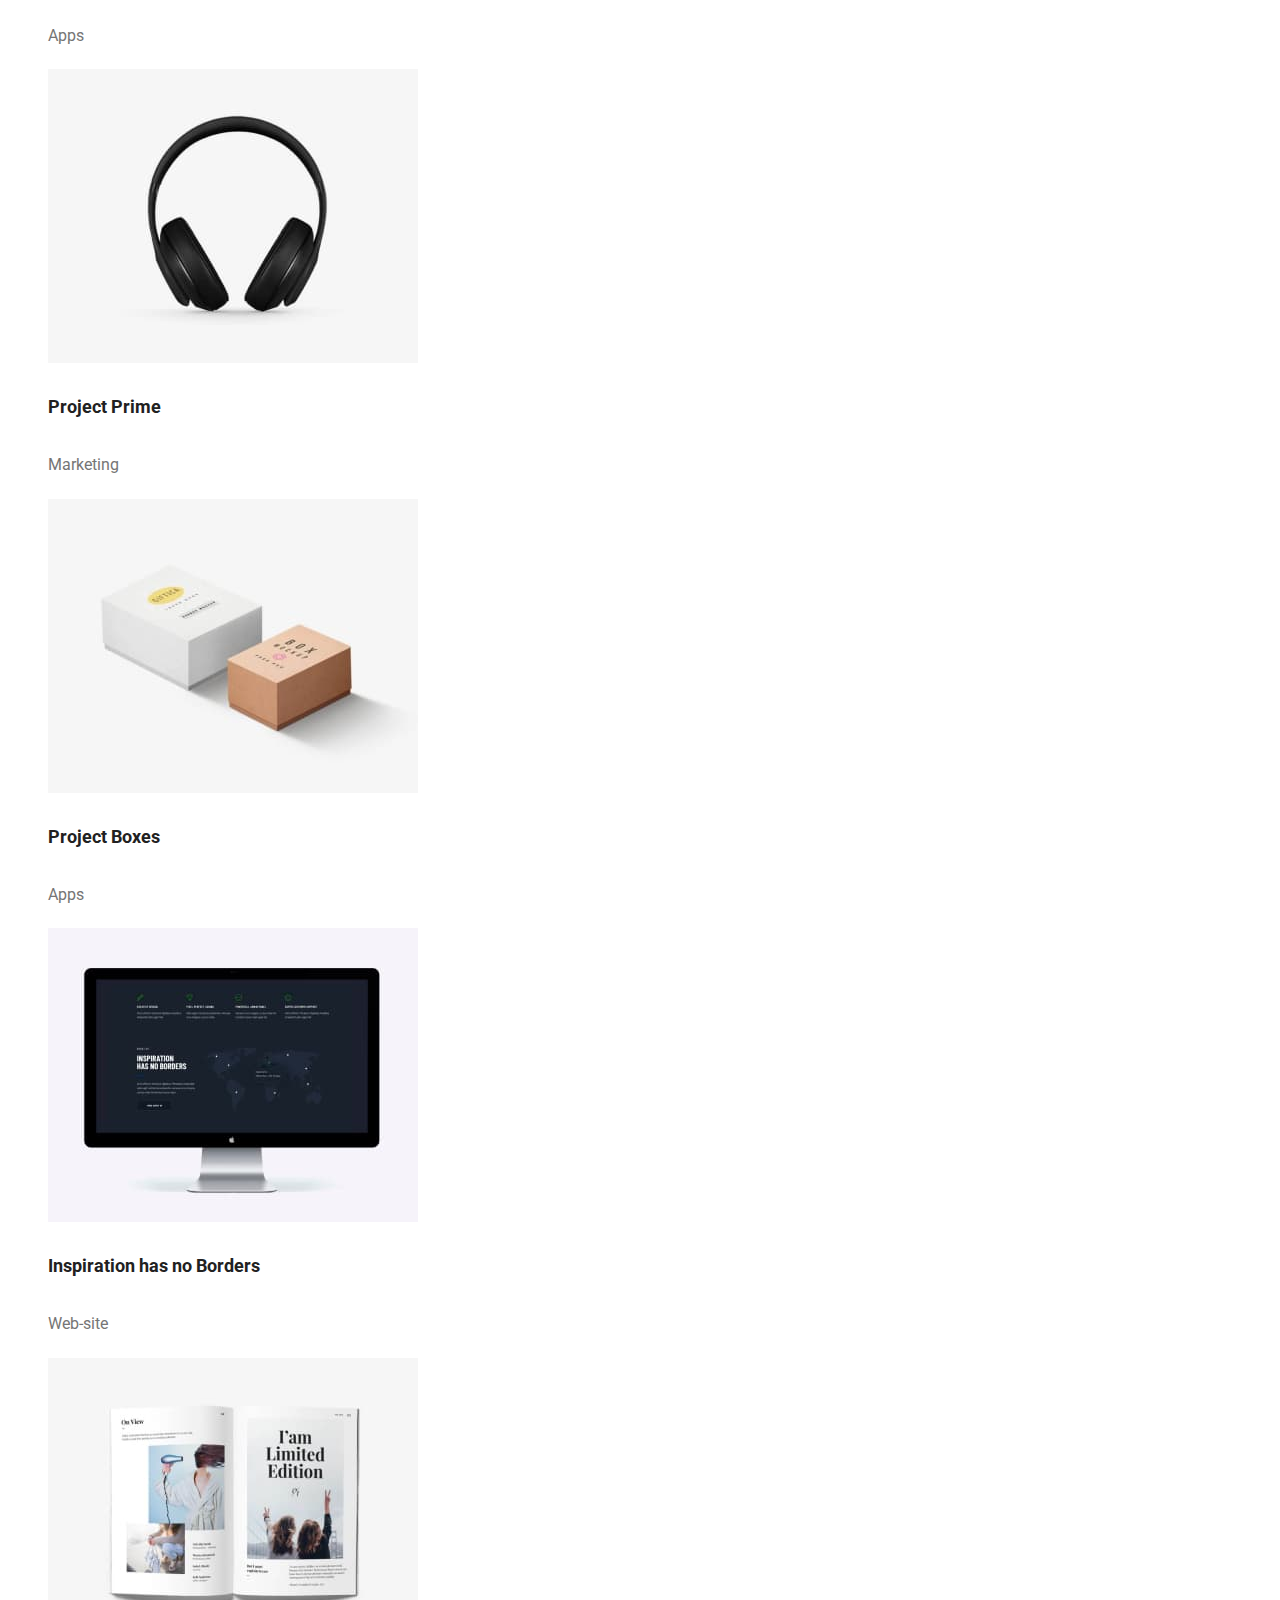
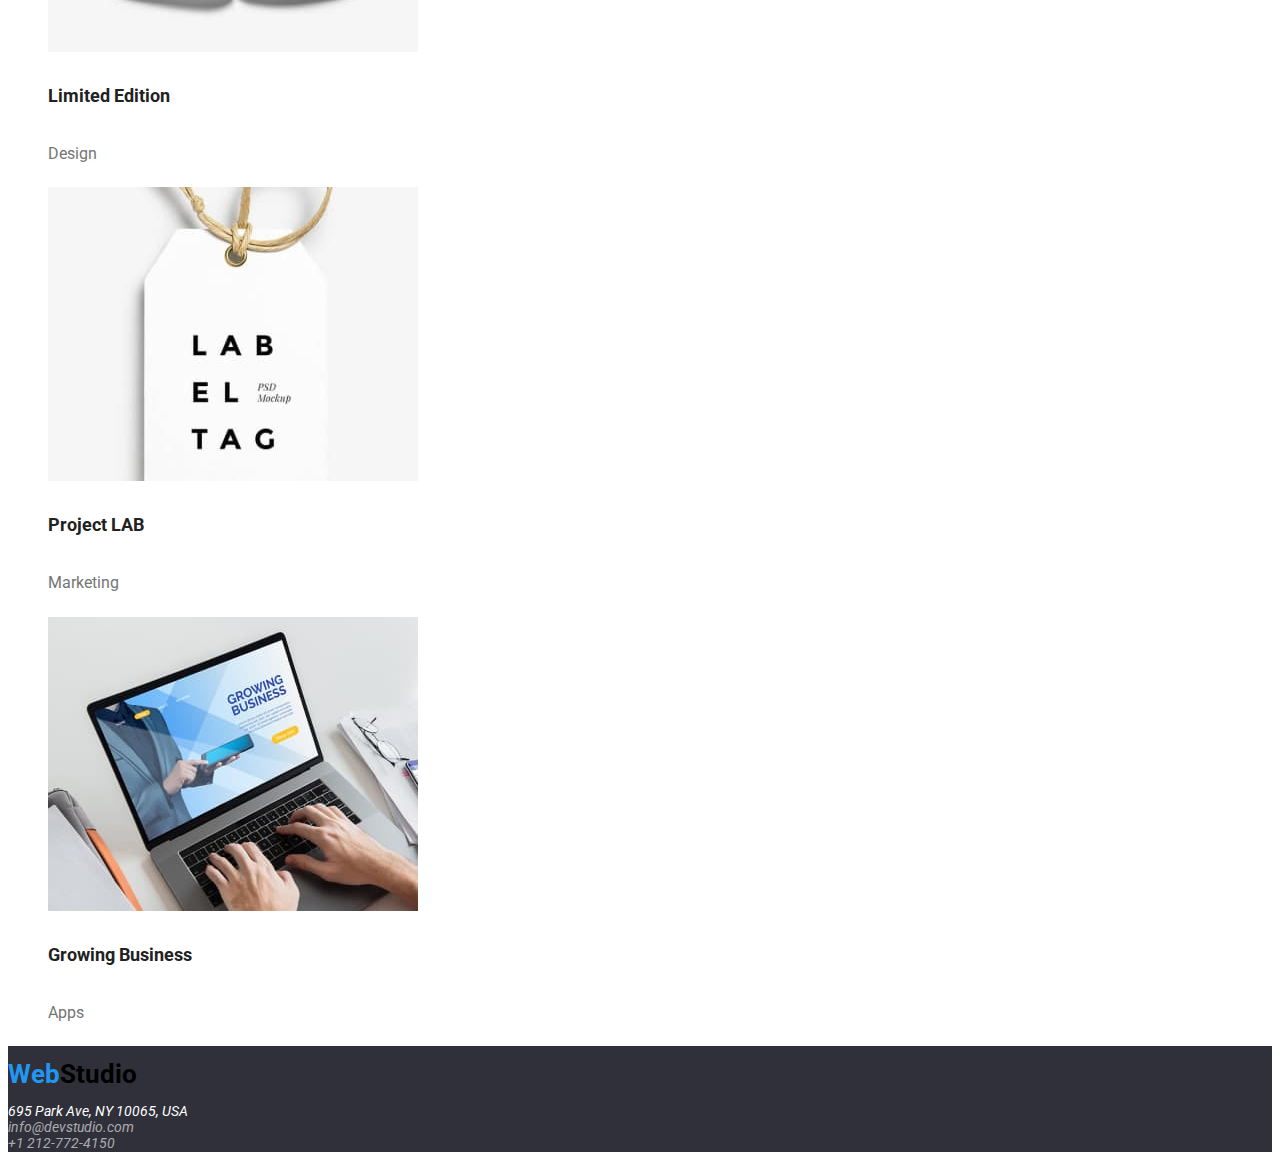
==== commit 867e9d25: "stilizare portofolio" ====
--- a/portofolio.html
+++ b/portofolio.html
@@ -36,8 +36,8 @@
     </header>
 
     <main>
-      <section>
-        <ul class="button-list">
+      <section class="portofolio-section">
+        <ul>
           <li><button class="filter-button" type="button">All</button></li>
           <li>
             <button class="filter-button" type="button">Web-sites</button>
@@ -56,14 +56,14 @@
               width="370"
               height="294"
             />
-            <h3>Technoduck</h3>
-            <p>Web-site</p>
+            <h3 class="project-titles">Technoduck</h3>
+            <p class="project-types">Web-site</p>
           </li>
 
           <li>
             <img src="./images/p2.jpg" alt="Poster" width="370" height="294" />
-            <h3>Poster New Orlean vs Golden Star</h3>
-            <p>Design</p>
+            <h3 class="project-titles">Poster New Orlean vs Golden Star</h3>
+            <p class="project-types">Design</p>
           </li>
 
           <li>
@@ -73,14 +73,14 @@
               width="370"
               height="294"
             />
-            <h3>Seafood Restaurant</h3>
-            <p>Apps</p>
+            <h3 class="project-titles">Seafood Restaurant</h3>
+            <p class="project-types">Apps</p>
           </li>
 
           <li>
             <img src="./images/p4.jpg" alt="Casti" width="370" height="294" />
-            <h3>Project Prime</h3>
-            <p>Marketing</p>
+            <h3 class="project-titles">Project Prime</h3>
+            <p class="project-types">Marketing</p>
           </li>
           <li>
             <img
@@ -89,8 +89,8 @@
               width="370"
               height="294"
             />
-            <h3>Project Boxes</h3>
-            <p>Apps</p>
+            <h3 class="project-titles">Project Boxes</h3>
+            <p class="project-types">Apps</p>
           </li>
           <li>
             <img
@@ -99,13 +99,13 @@
               width="370"
               height="294"
             />
-            <h3>Inspiration has no Borders</h3>
-            <p>Web-site</p>
+            <h3 class="project-titles">Inspiration has no Borders</h3>
+            <p class="project-types">Web-site</p>
           </li>
           <li>
             <img src="./images/p7.jpg" alt="revista" width="370" height="294" />
-            <h3>Limited Edition</h3>
-            <p>Design</p>
+            <h3 class="project-titles">Limited Edition</h3>
+            <p class="project-types">Design</p>
           </li>
           <li>
             <img
@@ -114,13 +114,13 @@
               width="370"
               height="294"
             />
-            <h3>Project LAB</h3>
-            <p>Marketing</p>
+            <h3 class="project-titles">Project LAB</h3>
+            <p class="project-types">Marketing</p>
           </li>
           <li>
             <img src="./images/p9.jpg" alt="Laptop" width="370" height="294" />
-            <h3>Growing Business</h3>
-            <p>Apps</p>
+            <h3 class="project-titles">Growing Business</h3>
+            <p class="project-types">Apps</p>
           </li>
         </ul>
       </section>
--- a/css/styles.css
+++ b/css/styles.css
@@ -7,8 +7,11 @@
 
 body {
   background-color: #ffff;
-  font-family: "Roboto", sans-serif;
+  font-family: "Roboto",sans-serif;
   font-size: 14px;
+}
+ul {
+  list-style-type: none;
 }
 /* Stilizare Logo */
 .logo {
@@ -16,6 +19,7 @@
   font-style: "Releway";
   font-weight: 700;
   font-size: 26px;
+  line-height: 218%;
 }
 .logo-first {
   color: var(--hover-color);
@@ -24,14 +28,12 @@
   color: #000;
 }
 
-/* Stilizarea link-urilor de navigare */
-.nav-list {
-  list-style-type: none;
-}
+/* Stilizarea link-urilor din antet */
 .global-header .main-navigation a:link {
-  color: var(--element-color);
   text-decoration: none;
   font-weight: 500;
+  line-height: 117.214%;
+  color: var(--element-color);
 }
 .global-header .main-navigation a:hover {
   color: var(--hover-color);
@@ -40,68 +42,96 @@
   color: var(--text-color);
   text-decoration: none;
   font-weight: 500;
+  line-height: 117.214%;
 }
 .contacts a:hover {
   color: var(--hover-color);
 }
 
 /* Stilizare First Section */
-.first-section-class {
-  background-color: var(--section-color);
+.first-section{
   color: #ffff;
   font-weight: 900;
+  font-size: 44px;
+  line-height: 428.571%;
+  background-color: var(--section-color);
 }
 .request-service-button {
-  background-color: var(--hover-color);
   color: #ffff;
   font-weight: 700;
+  font-size: 16px;
+  line-height: 214.286%;
+  background-color: var(--hover-color);
 }
 
 /* Stilizare Description Section */
-.description-list {
-  list-style-type: none;
-}
 .description-title {
   font-weight: 700;
+  line-height: 117.214%;
   color: var(--element-color);
 }
 .description-text {
+  line-height: 171.429%;
   color: var(--text-color);
 }
 
-/* Stilizare What We Do Section */
-.what-we-do-list {
-  list-style-type: none;
+/* Stilizare Titluri Sectiuni */
+.section-title {
+  font-weight: 700;
+  font-size: 36px;
+  line-height: 301.357%;
+  color: var(--element-color);
 }
 
 /* Stilizare Our Team Section  */
-.team-list {
-  list-style-type: none;
-}
 .team-section {
   background-color: #f5f4fa;
 }
 .team-member {
-  color: var(--element-color);
   font-weight: 500;
   font-size: 16px;
+  line-height: 133.929%;
+  color: var(--element-color);
 }
 .team-member-job {
-  font-weight: 400;
   font-size: 16px;
+  line-height: 133.929%;
   color: var(--text-color);
 }
-
+/* Stilizare Butoane Filtrare */
+.filter-button {
+  font-weight: 500;
+  font-size: 16px;
+  line-height: 185.714%;
+  color: var(--element-color);
+}
+.filter-button:hover {
+  background-color: var(--hover-color);
+  color: white;
+  cursor: pointer;
+}
+/* Stilizare Portofolio Section */
+.project-titles {
+  font-weight: 700;
+  font-size: 18px;
+  line-height: 257.143%;
+  color: var(--element-color);
+}
+.project-types {
+  font-size: 16px;
+  line-height: 214.286%;
+  color: var(--text-color);
+}
+/* Stilizare Subsol */
 .footer-address:hover {
   color: var(--hover-color);
+
 }
-.button-list{
-  list-style-type: none;
-}
-.filter-button{
-  font-weight: 500;
-  font-size: 16px;
+.footer-address{
+  color: #FFFFFF99;
 }
 .global-footer {
+  line-height: 117.214%;
   background-color: var(--section-color);
+  color: #FFFFFF;
 }
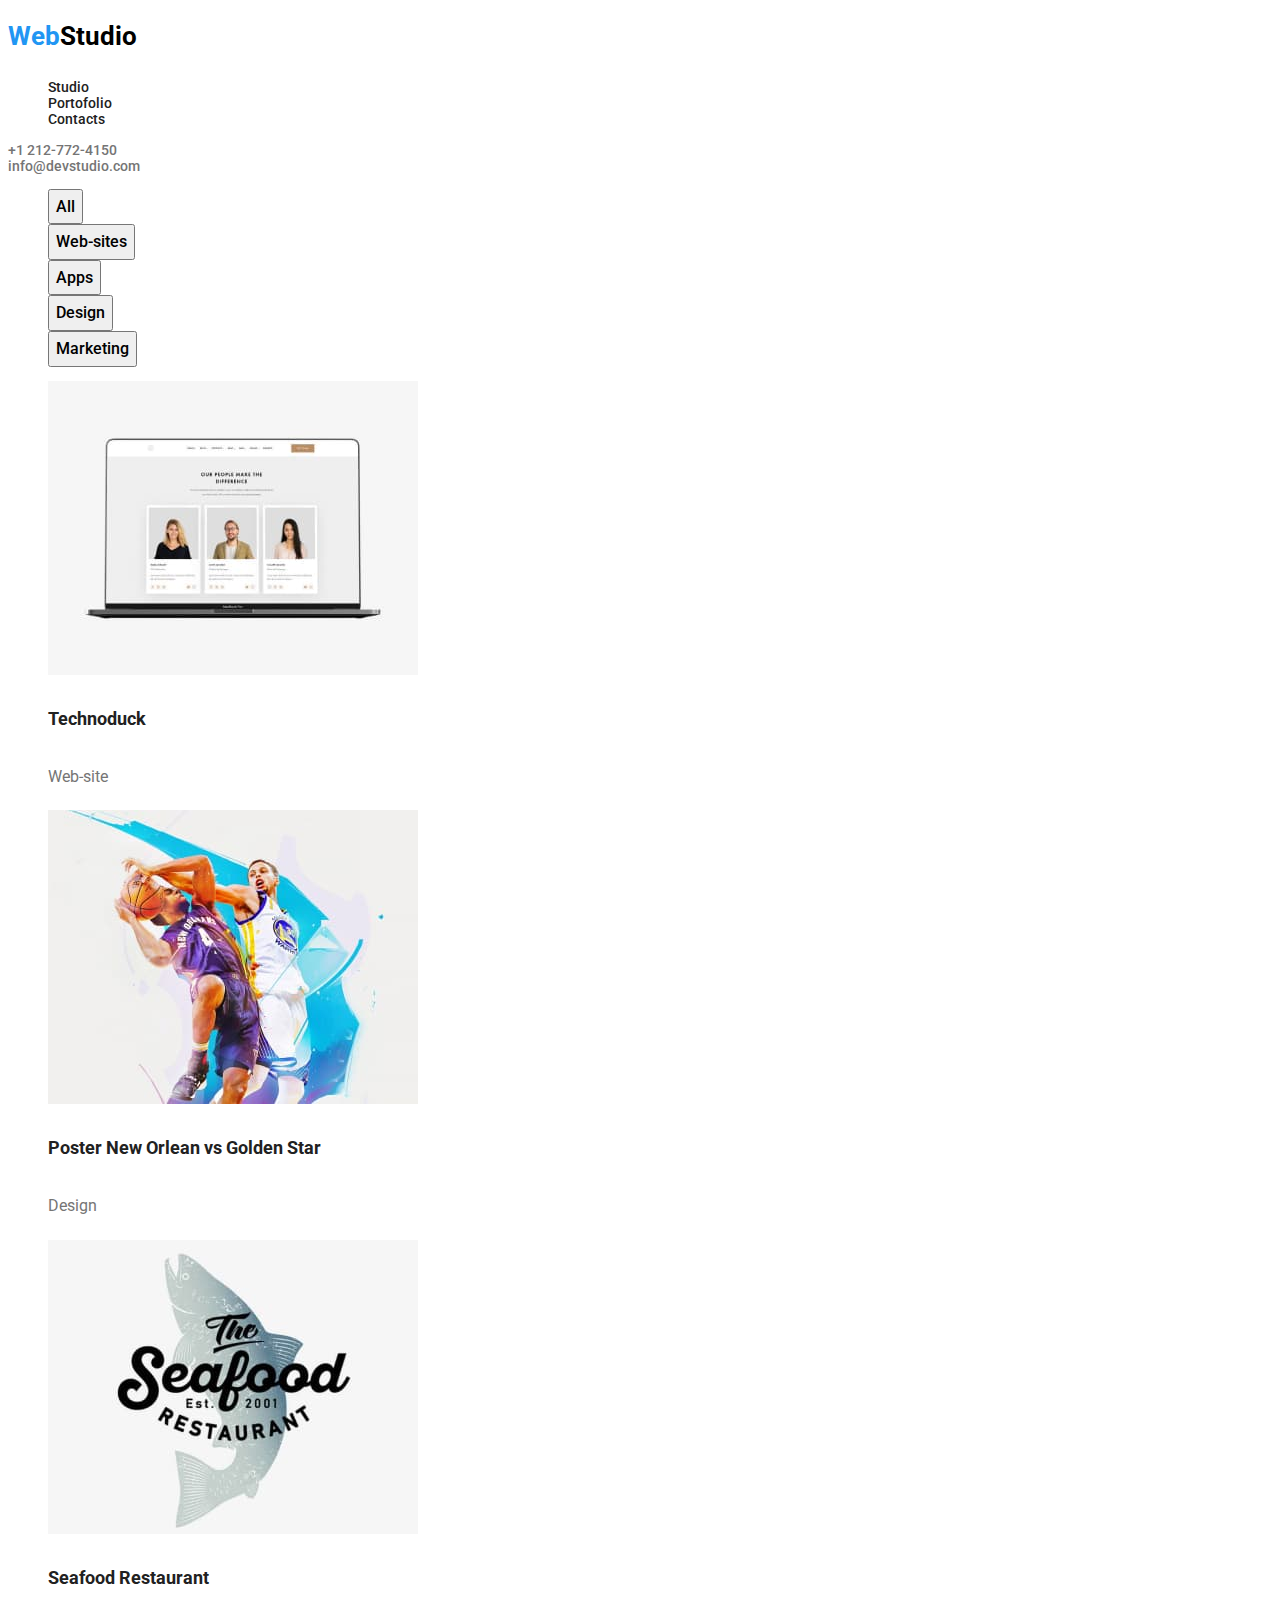
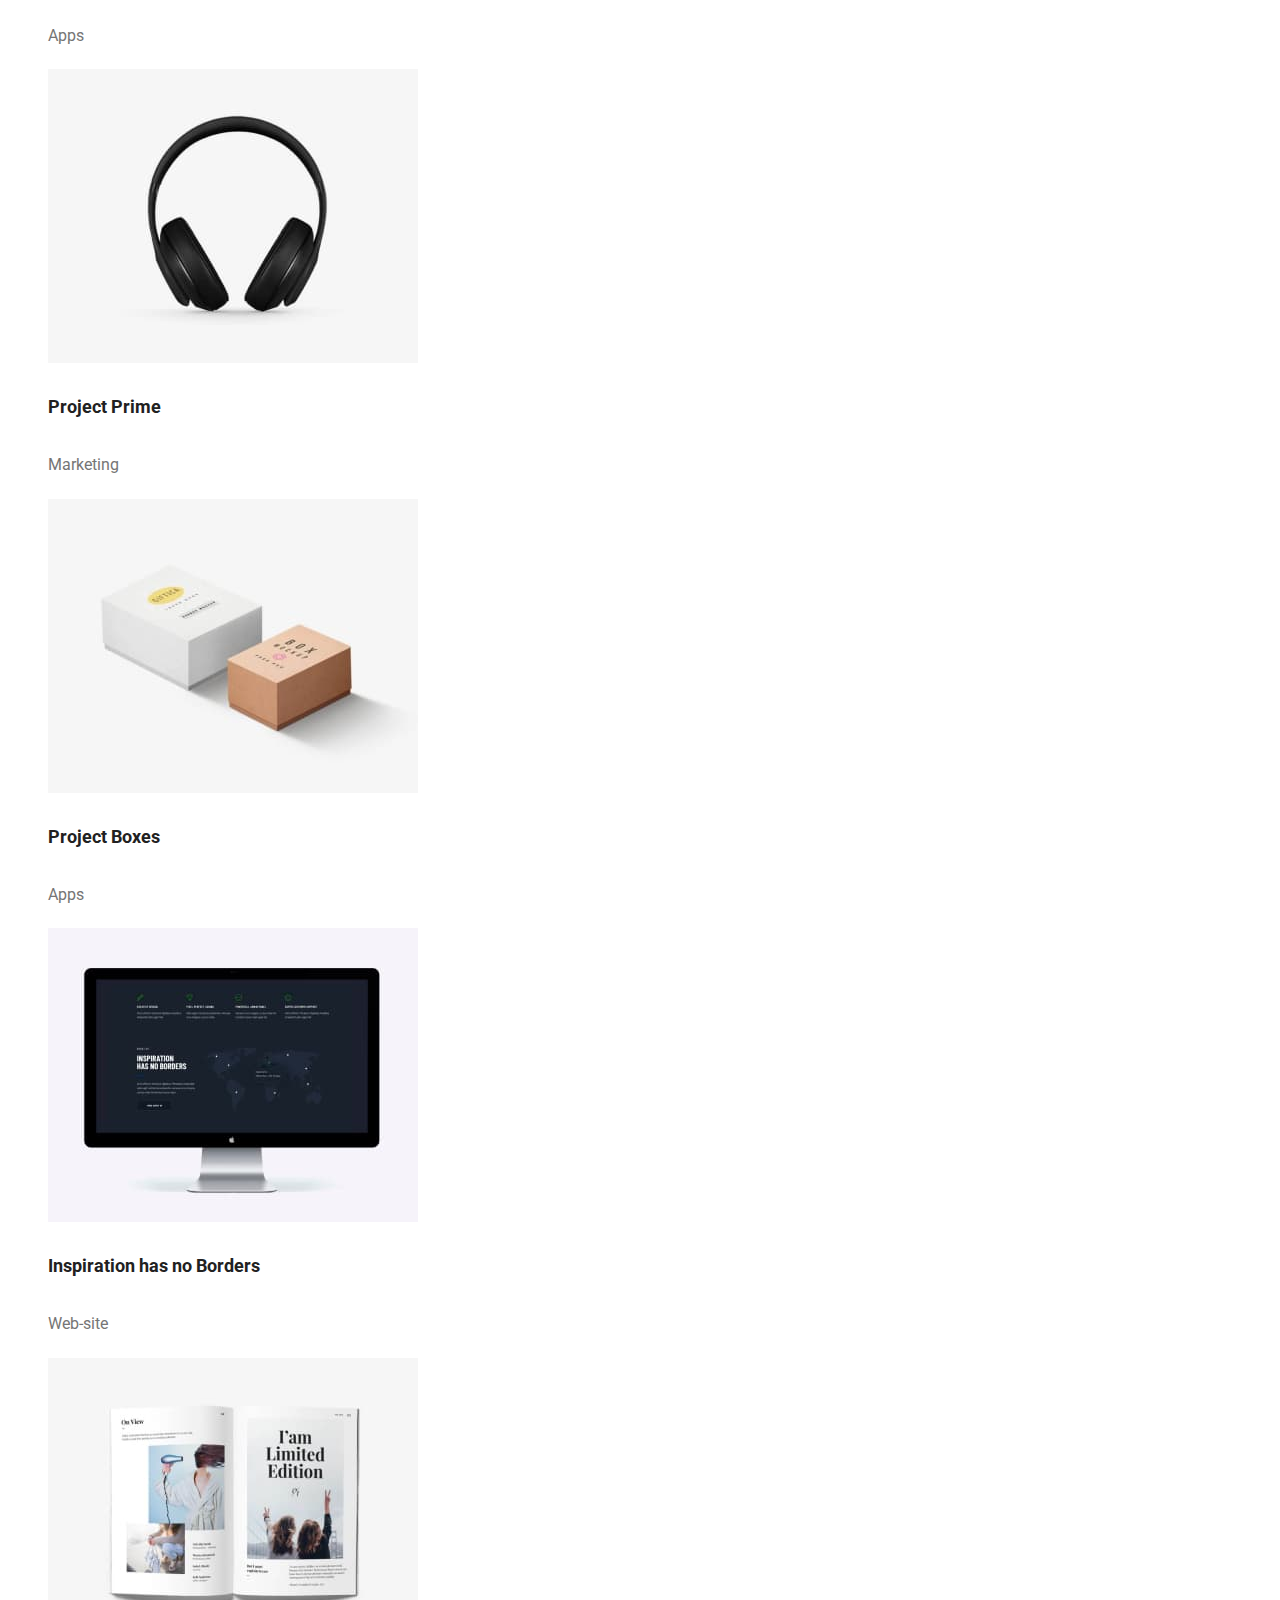
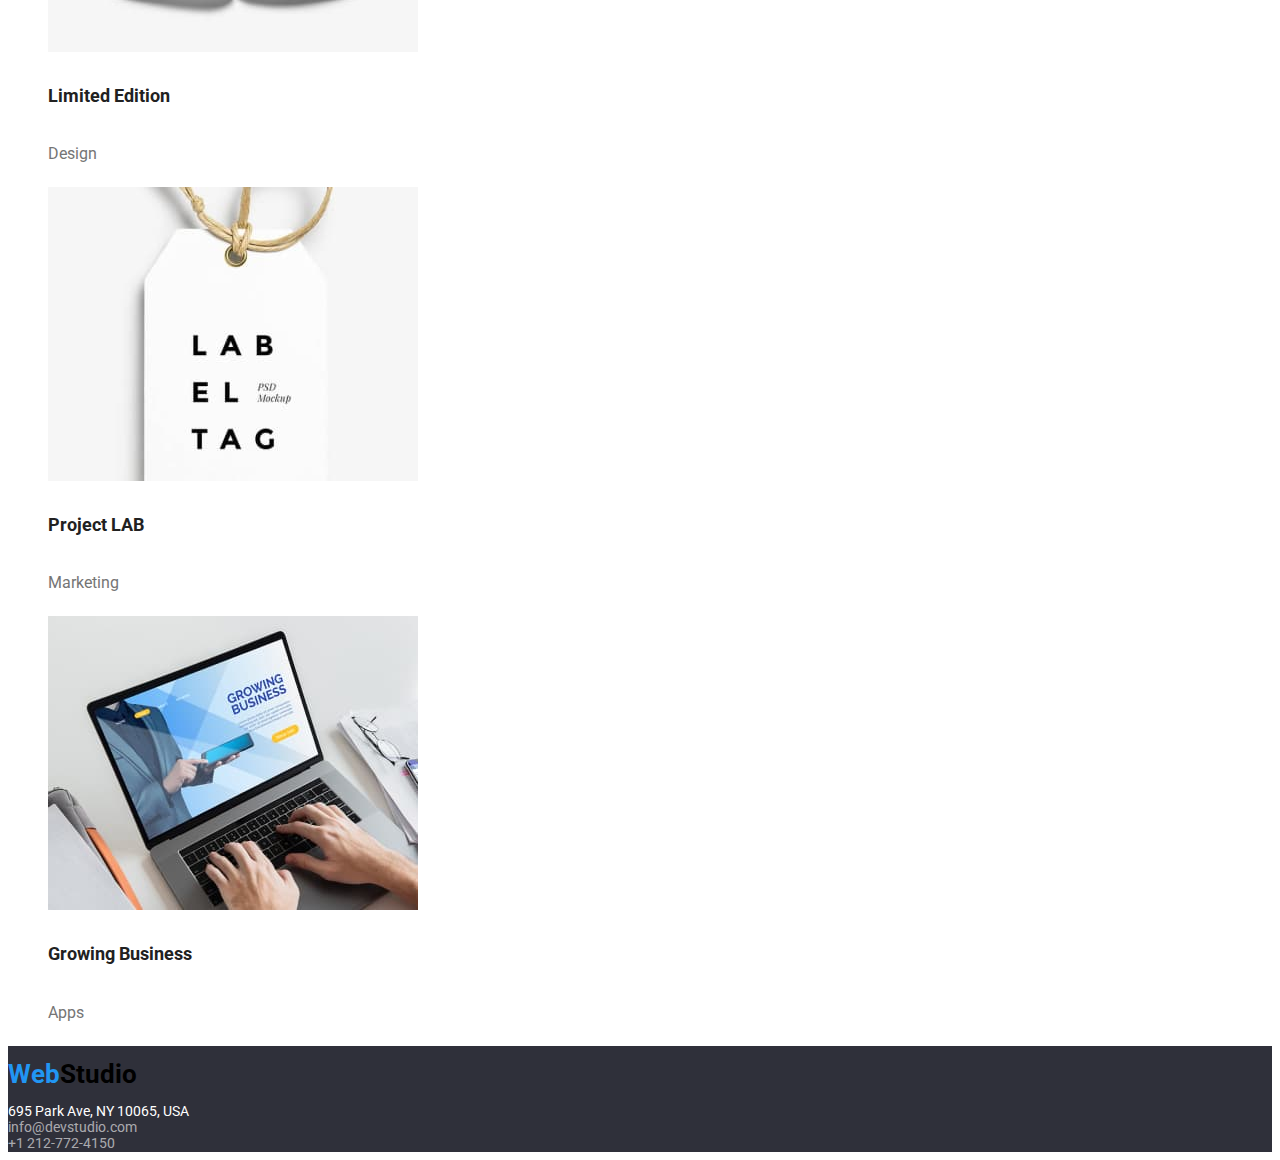
==== commit e9a9ec1f: "style adress si hover request button" ====
--- a/portofolio.html
+++ b/portofolio.html
@@ -130,7 +130,7 @@
         ><span class="logo-first">Web</span
         ><span class="logo-second">Studio</span></a
       >
-      <address>
+      <address class="adress">
         695 Park Ave, NY 10065, USA<br />
         <span class="footer-address">info@devstudio.com</span> <br />
         <span class="footer-address">+1 212-772-4150</span>
--- a/css/styles.css
+++ b/css/styles.css
@@ -1,6 +1,5 @@
 :root {
   --section-color: #2f303a;
-  --element-color: #212121;
   --text-color: #757575;
   --hover-color: #2196f3;
 }
@@ -9,6 +8,7 @@
   background-color: #ffff;
   font-family: "Roboto",sans-serif;
   font-size: 14px;
+  color: #212121;
 }
 ul {
   list-style-type: none;
@@ -19,7 +19,7 @@
   font-style: "Releway";
   font-weight: 700;
   font-size: 26px;
-  line-height: 218%;
+  line-height: 2.18;
 }
 .logo-first {
   color: var(--hover-color);
@@ -32,8 +32,8 @@
 .global-header .main-navigation a:link {
   text-decoration: none;
   font-weight: 500;
-  line-height: 117.214%;
-  color: var(--element-color);
+  line-height: 1.172;
+  color:#212121;
 }
 .global-header .main-navigation a:hover {
   color: var(--hover-color);
@@ -42,7 +42,7 @@
   color: var(--text-color);
   text-decoration: none;
   font-weight: 500;
-  line-height: 117.214%;
+  line-height: 1.17;
 }
 .contacts a:hover {
   color: var(--hover-color);
@@ -53,25 +53,29 @@
   color: #ffff;
   font-weight: 900;
   font-size: 44px;
-  line-height: 428.571%;
+  line-height: 4.28;
   background-color: var(--section-color);
 }
 .request-service-button {
   color: #ffff;
   font-weight: 700;
   font-size: 16px;
-  line-height: 214.286%;
+  line-height: 2.14;
+  font-style: inherit;
+  cursor: pointer;
   background-color: var(--hover-color);
+}
+.request-service-button:hover{
+  background-color: #188CE8;
 }
 
 /* Stilizare Description Section */
 .description-title {
   font-weight: 700;
-  line-height: 117.214%;
-  color: var(--element-color);
+  line-height: 1.17;
 }
 .description-text {
-  line-height: 171.429%;
+  line-height: 1.71;
   color: var(--text-color);
 }
 
@@ -79,8 +83,7 @@
 .section-title {
   font-weight: 700;
   font-size: 36px;
-  line-height: 301.357%;
-  color: var(--element-color);
+  line-height: 3.01;
 }
 
 /* Stilizare Our Team Section  */
@@ -90,20 +93,19 @@
 .team-member {
   font-weight: 500;
   font-size: 16px;
-  line-height: 133.929%;
-  color: var(--element-color);
+  line-height: 1.33;
 }
 .team-member-job {
   font-size: 16px;
-  line-height: 133.929%;
+  line-height: 1.33;
   color: var(--text-color);
 }
 /* Stilizare Butoane Filtrare */
 .filter-button {
   font-weight: 500;
   font-size: 16px;
-  line-height: 185.714%;
-  color: var(--element-color);
+  line-height: 1.85;
+  font-family: inherit;
 }
 .filter-button:hover {
   background-color: var(--hover-color);
@@ -114,15 +116,17 @@
 .project-titles {
   font-weight: 700;
   font-size: 18px;
-  line-height: 257.143%;
-  color: var(--element-color);
+  line-height: 2.57;
 }
 .project-types {
   font-size: 16px;
-  line-height: 214.286%;
+  line-height: 2.14;
   color: var(--text-color);
 }
 /* Stilizare Subsol */
+.adress{
+  font-style: normal;
+}
 .footer-address:hover {
   color: var(--hover-color);
 
@@ -131,7 +135,8 @@
   color: #FFFFFF99;
 }
 .global-footer {
-  line-height: 117.214%;
+  line-height: 1.17;
   background-color: var(--section-color);
   color: #FFFFFF;
+  font-style: normal;
 }
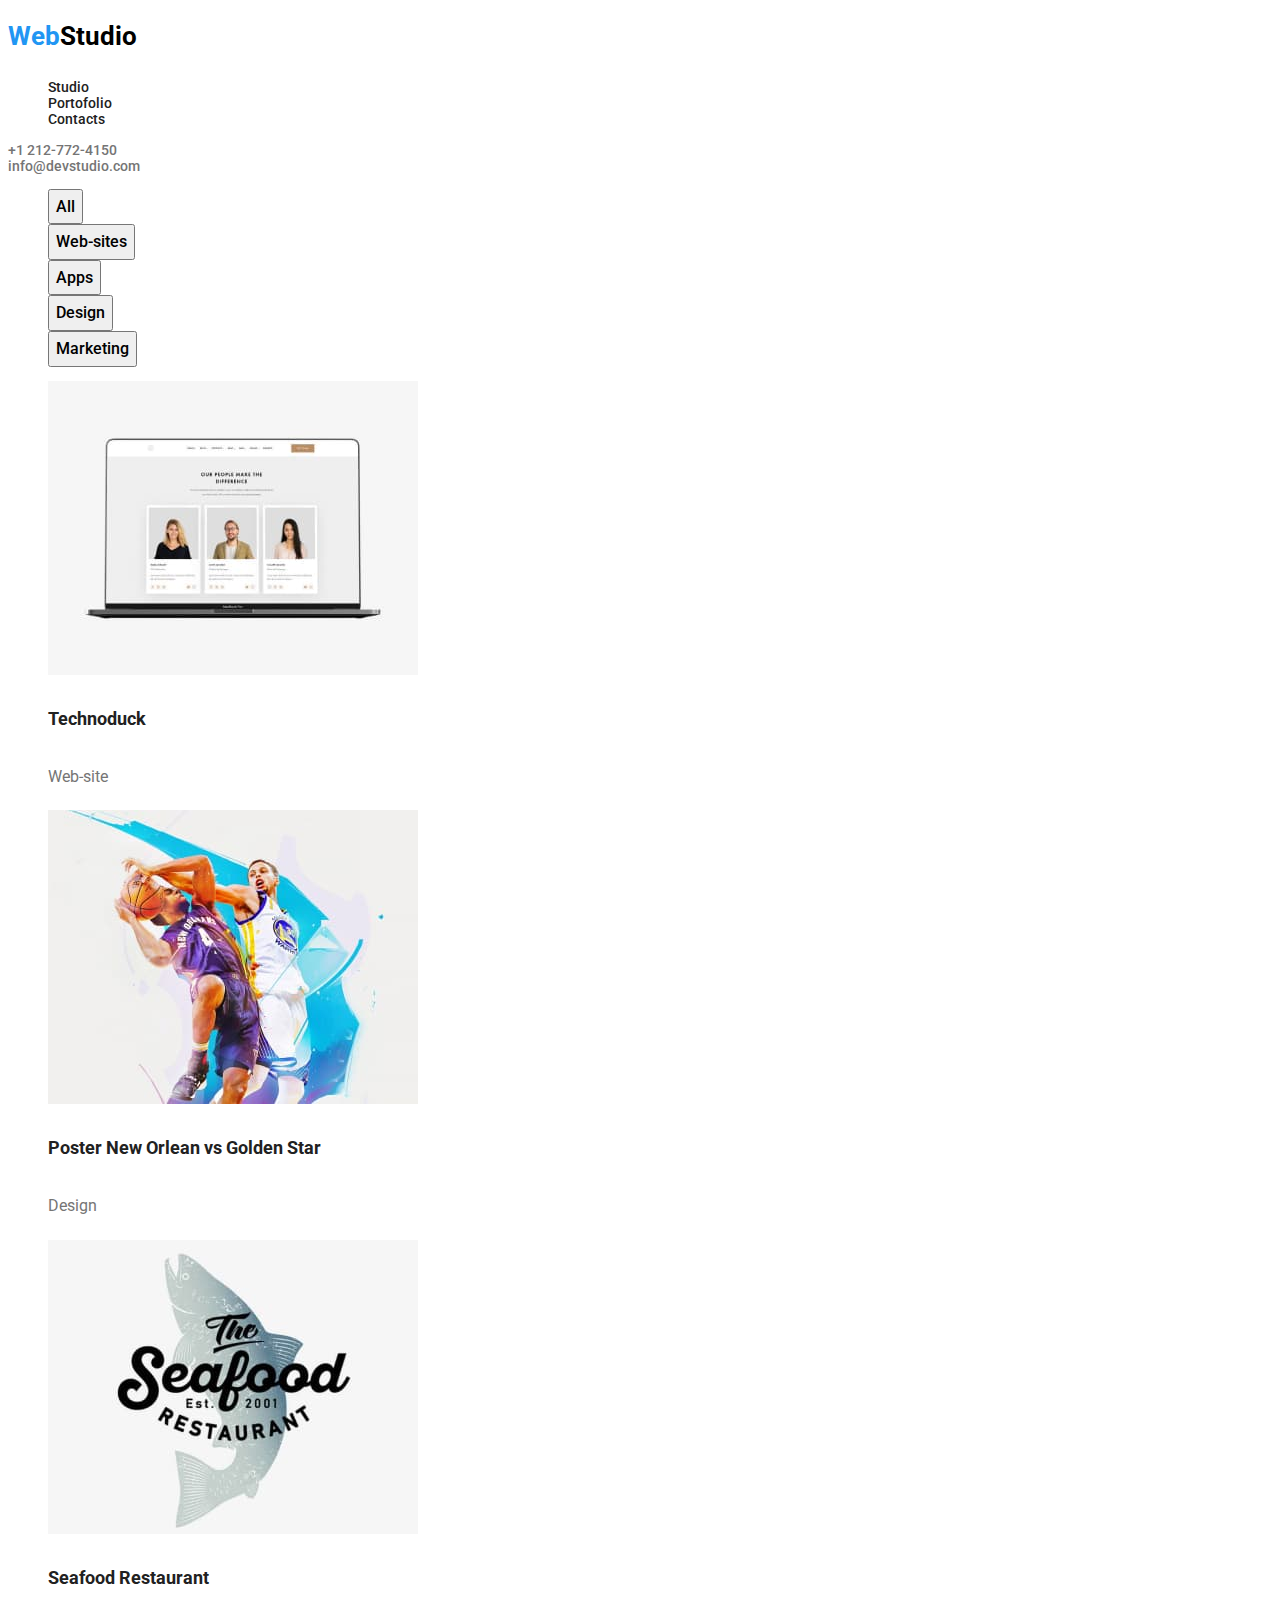
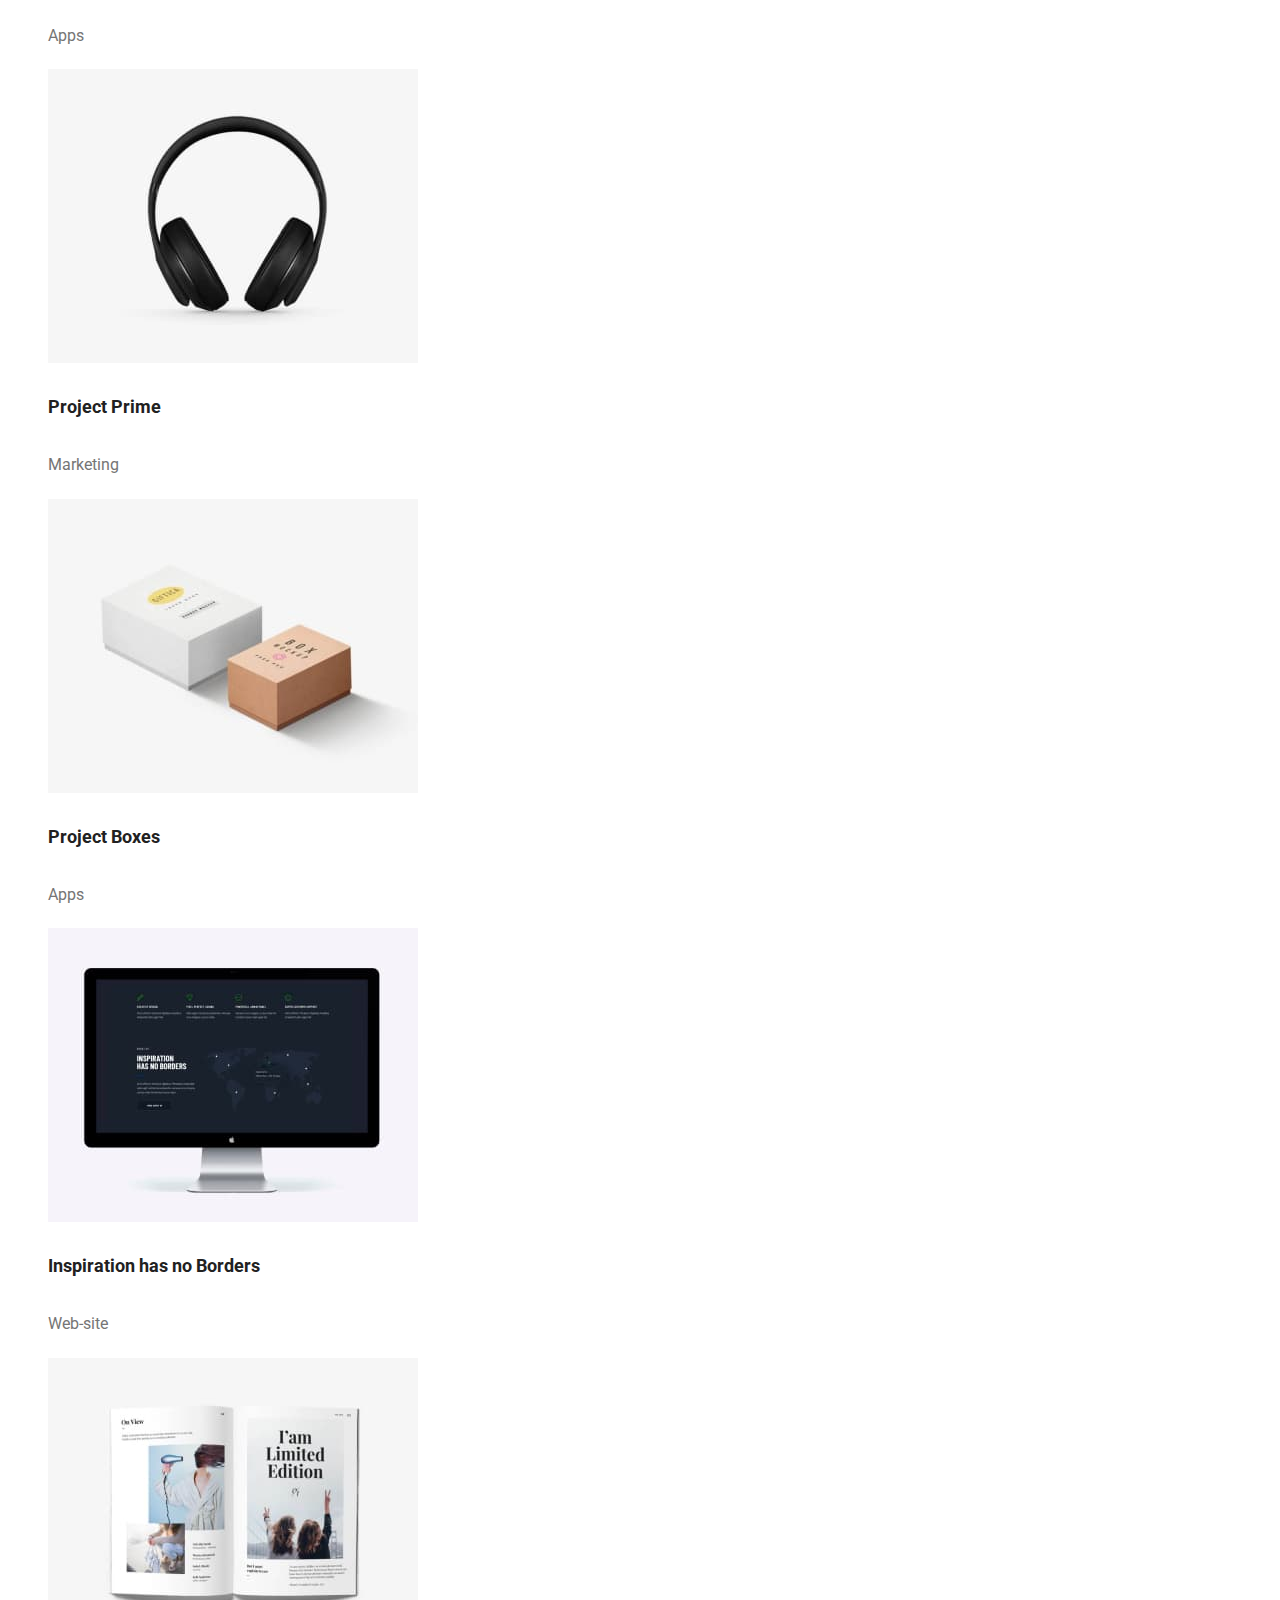
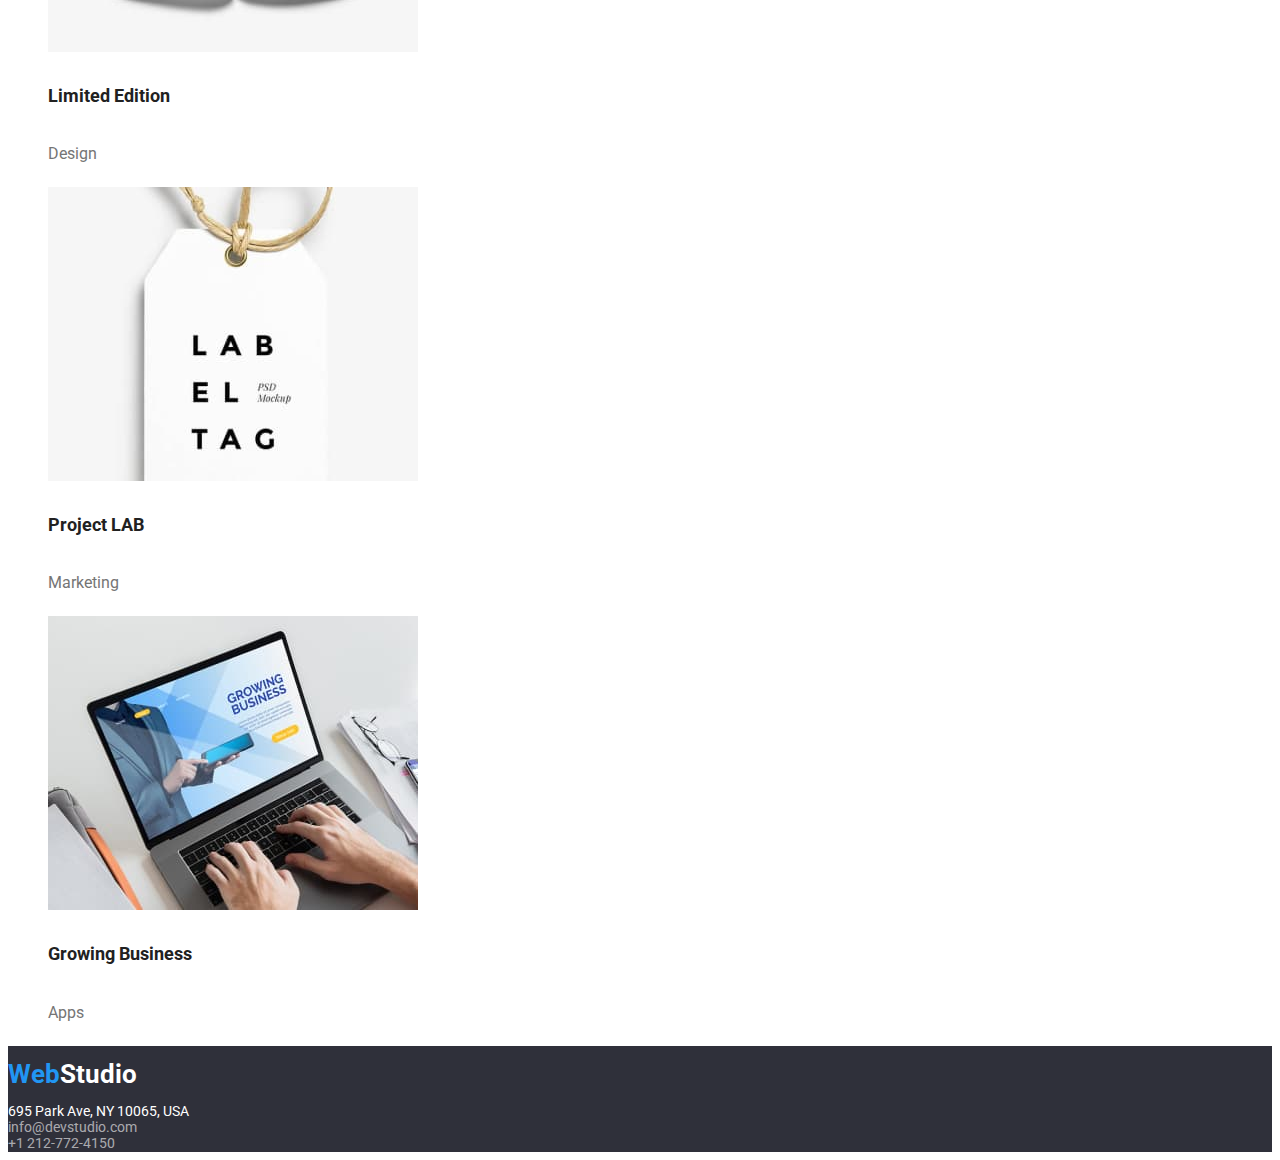
==== commit 7b89a96d: "modificare logo subsol" ====
--- a/portofolio.html
+++ b/portofolio.html
@@ -127,8 +127,7 @@
     </main>
     <footer class="global-footer">
       <a class="logo" href="#"
-        ><span class="logo-first">Web</span
-        ><span class="logo-second">Studio</span></a
+        ><span class="logo-first">Web</span><span>Studio</span></a
       >
       <address class="adress">
         695 Park Ave, NY 10065, USA<br />
--- a/css/styles.css
+++ b/css/styles.css
@@ -20,6 +20,7 @@
   font-weight: 700;
   font-size: 26px;
   line-height: 2.18;
+  color: #ffff;
 }
 .logo-first {
   color: var(--hover-color);
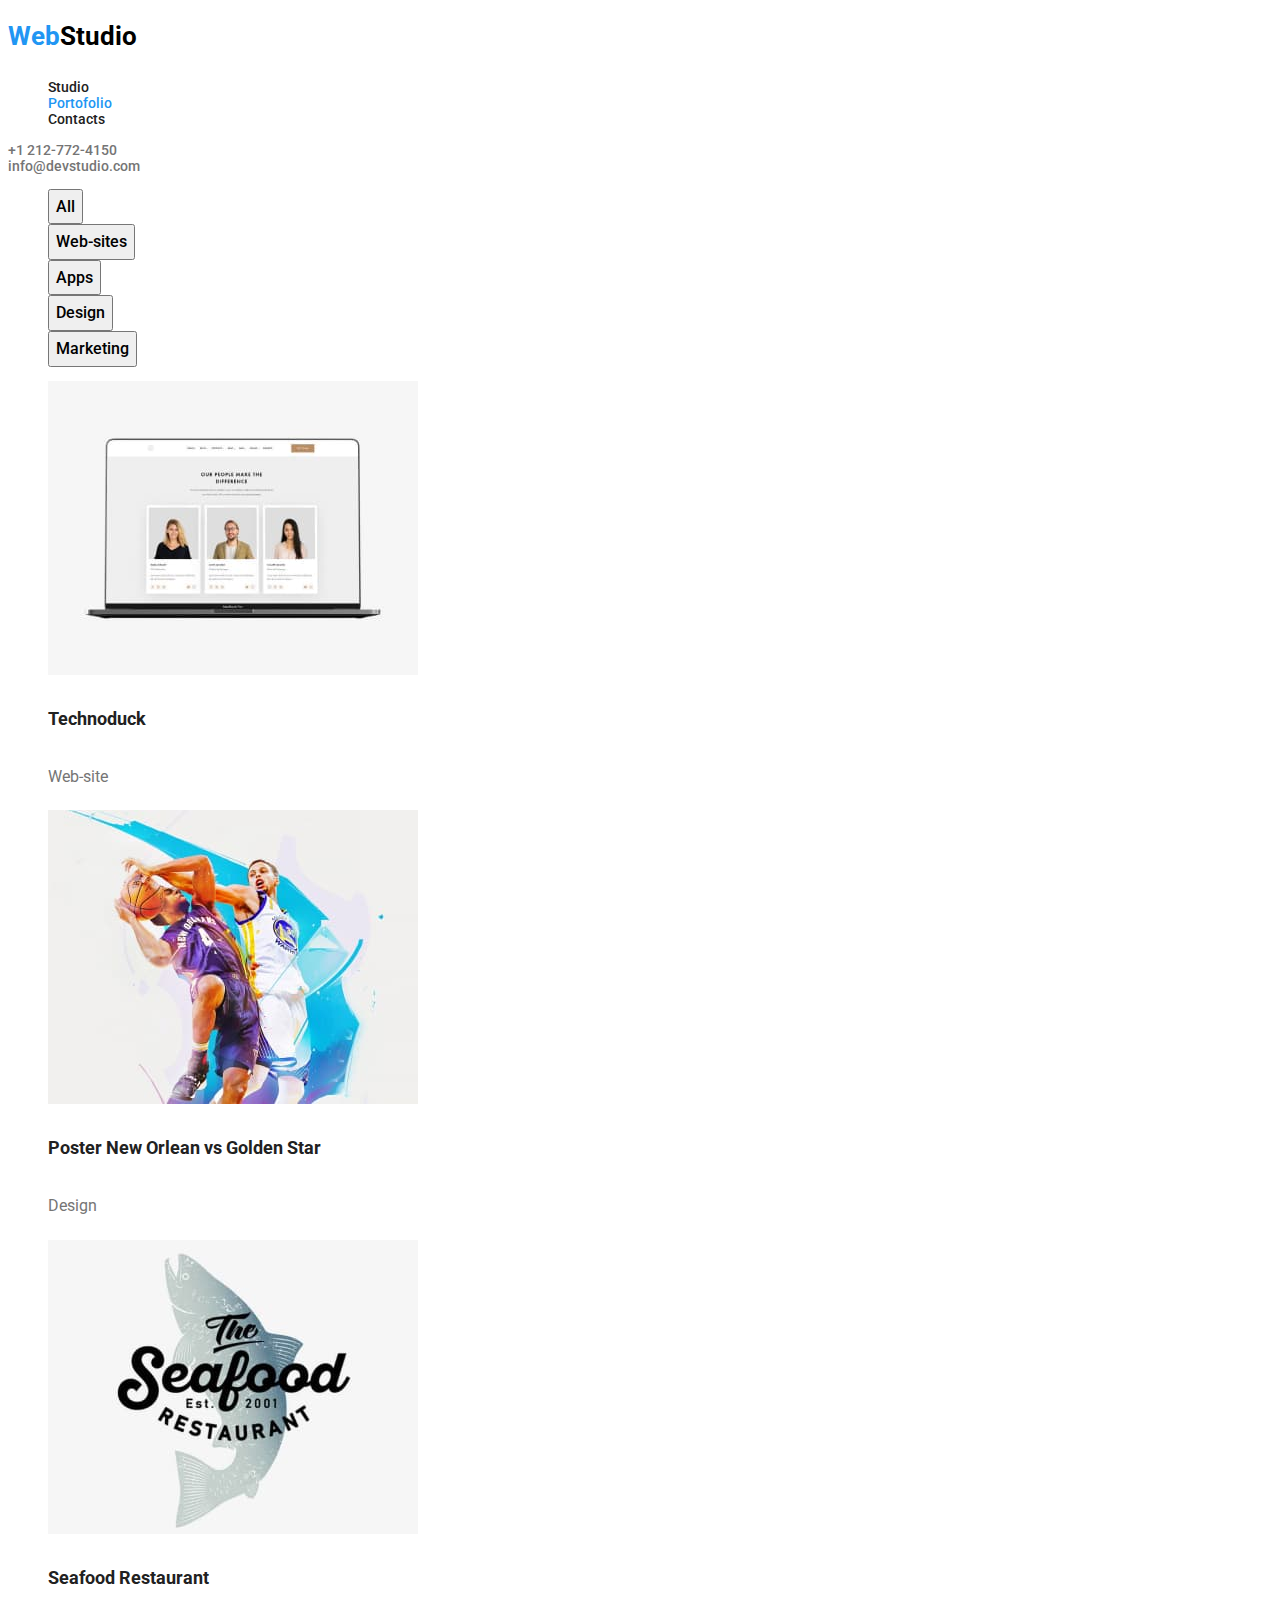
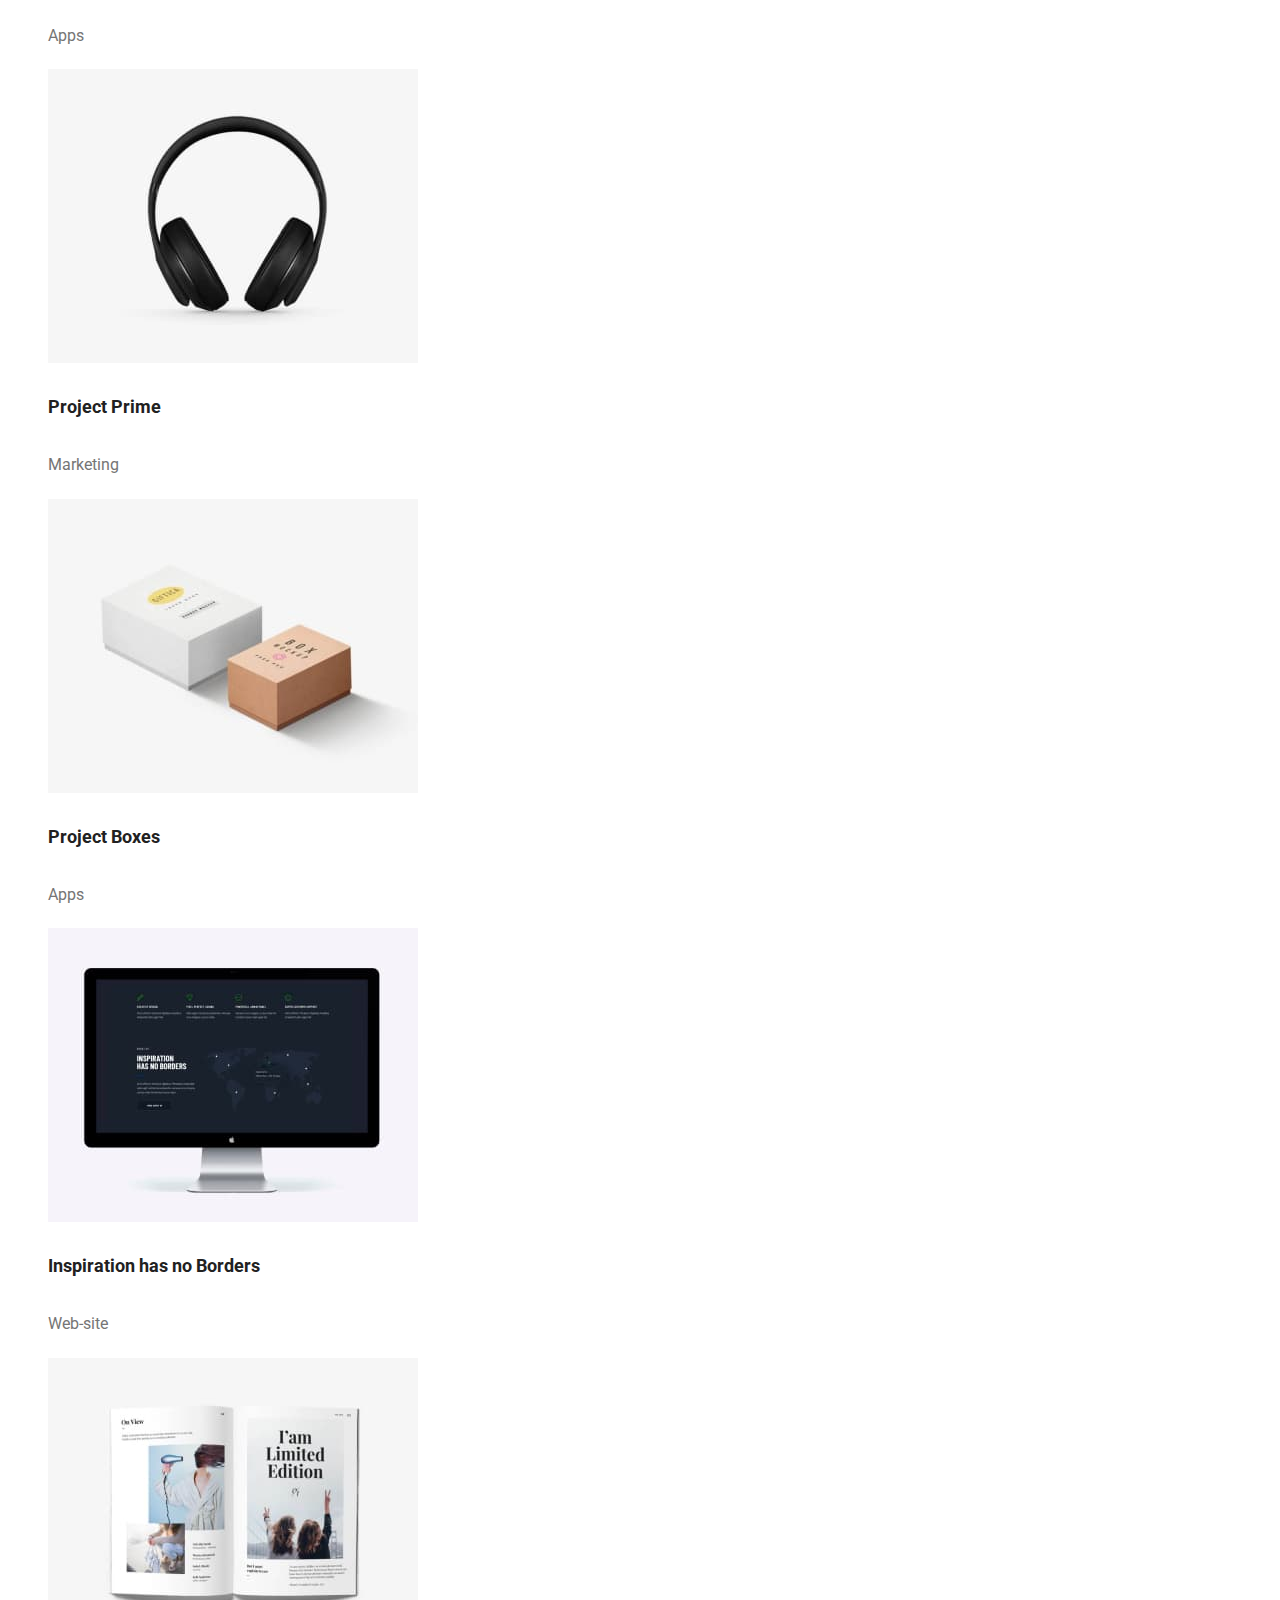
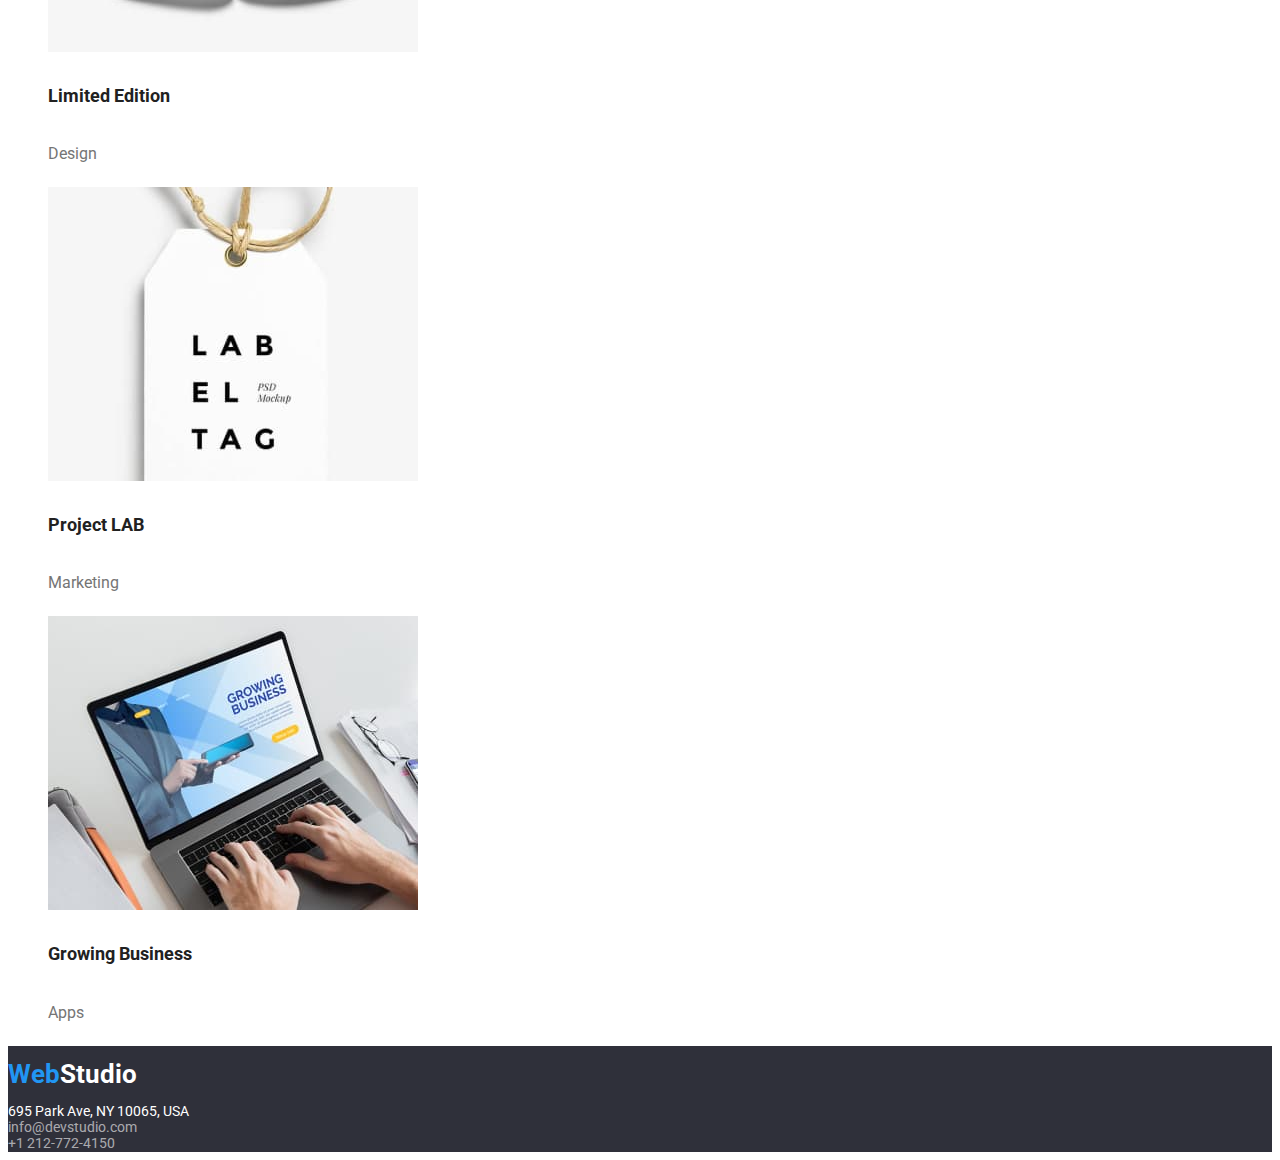
==== commit 17a1d142: "add "current"class and ":active" pseudoclass" ====
--- a/portofolio.html
+++ b/portofolio.html
@@ -23,7 +23,9 @@
         <ul class="nav-list">
           <li><a href="index.html">Studio</a></li>
           <li>
-            <a href="portofolio.html">Portofolio</a>
+            <a href="portofolio.html"
+              ><span class="current">Portofolio</span></a
+            >
           </li>
           <li><a href="#">Contacts</a></li>
         </ul>
@@ -38,7 +40,9 @@
     <main>
       <section class="portofolio-section">
         <ul>
-          <li><button class="filter-button" type="button">All</button></li>
+          <li>
+            <button class="filter-button" type="button">All</button>
+          </li>
           <li>
             <button class="filter-button" type="button">Web-sites</button>
           </li>
--- a/css/styles.css
+++ b/css/styles.css
@@ -6,7 +6,7 @@
 
 body {
   background-color: #ffff;
-  font-family: "Roboto",sans-serif;
+  font-family: "Roboto", sans-serif;
   font-size: 14px;
   color: #212121;
 }
@@ -34,9 +34,11 @@
   text-decoration: none;
   font-weight: 500;
   line-height: 1.172;
-  color:#212121;
+  color: #212121;
 }
-.global-header .main-navigation a:hover {
+.global-header .main-navigation a:hover,
+.global-header .main-navigation a:active,
+.current {
   color: var(--hover-color);
 }
 .contacts a:link {
@@ -50,7 +52,7 @@
 }
 
 /* Stilizare First Section */
-.first-section{
+.first-section {
   color: #ffff;
   font-weight: 900;
   font-size: 44px;
@@ -66,8 +68,8 @@
   cursor: pointer;
   background-color: var(--hover-color);
 }
-.request-service-button:hover{
-  background-color: #188CE8;
+.request-service-button:hover {
+  background-color: #188ce8;
 }
 
 /* Stilizare Description Section */
@@ -113,6 +115,9 @@
   color: white;
   cursor: pointer;
 }
+.filter-button:active {
+  background-color: var(--hover-color);
+}
 /* Stilizare Portofolio Section */
 .project-titles {
   font-weight: 700;
@@ -125,19 +130,18 @@
   color: var(--text-color);
 }
 /* Stilizare Subsol */
-.adress{
+.adress {
   font-style: normal;
 }
 .footer-address:hover {
   color: var(--hover-color);
-
 }
-.footer-address{
-  color: #FFFFFF99;
+.footer-address {
+  color: #ffffff99;
 }
 .global-footer {
   line-height: 1.17;
   background-color: var(--section-color);
-  color: #FFFFFF;
+  color: #ffffff;
   font-style: normal;
 }
